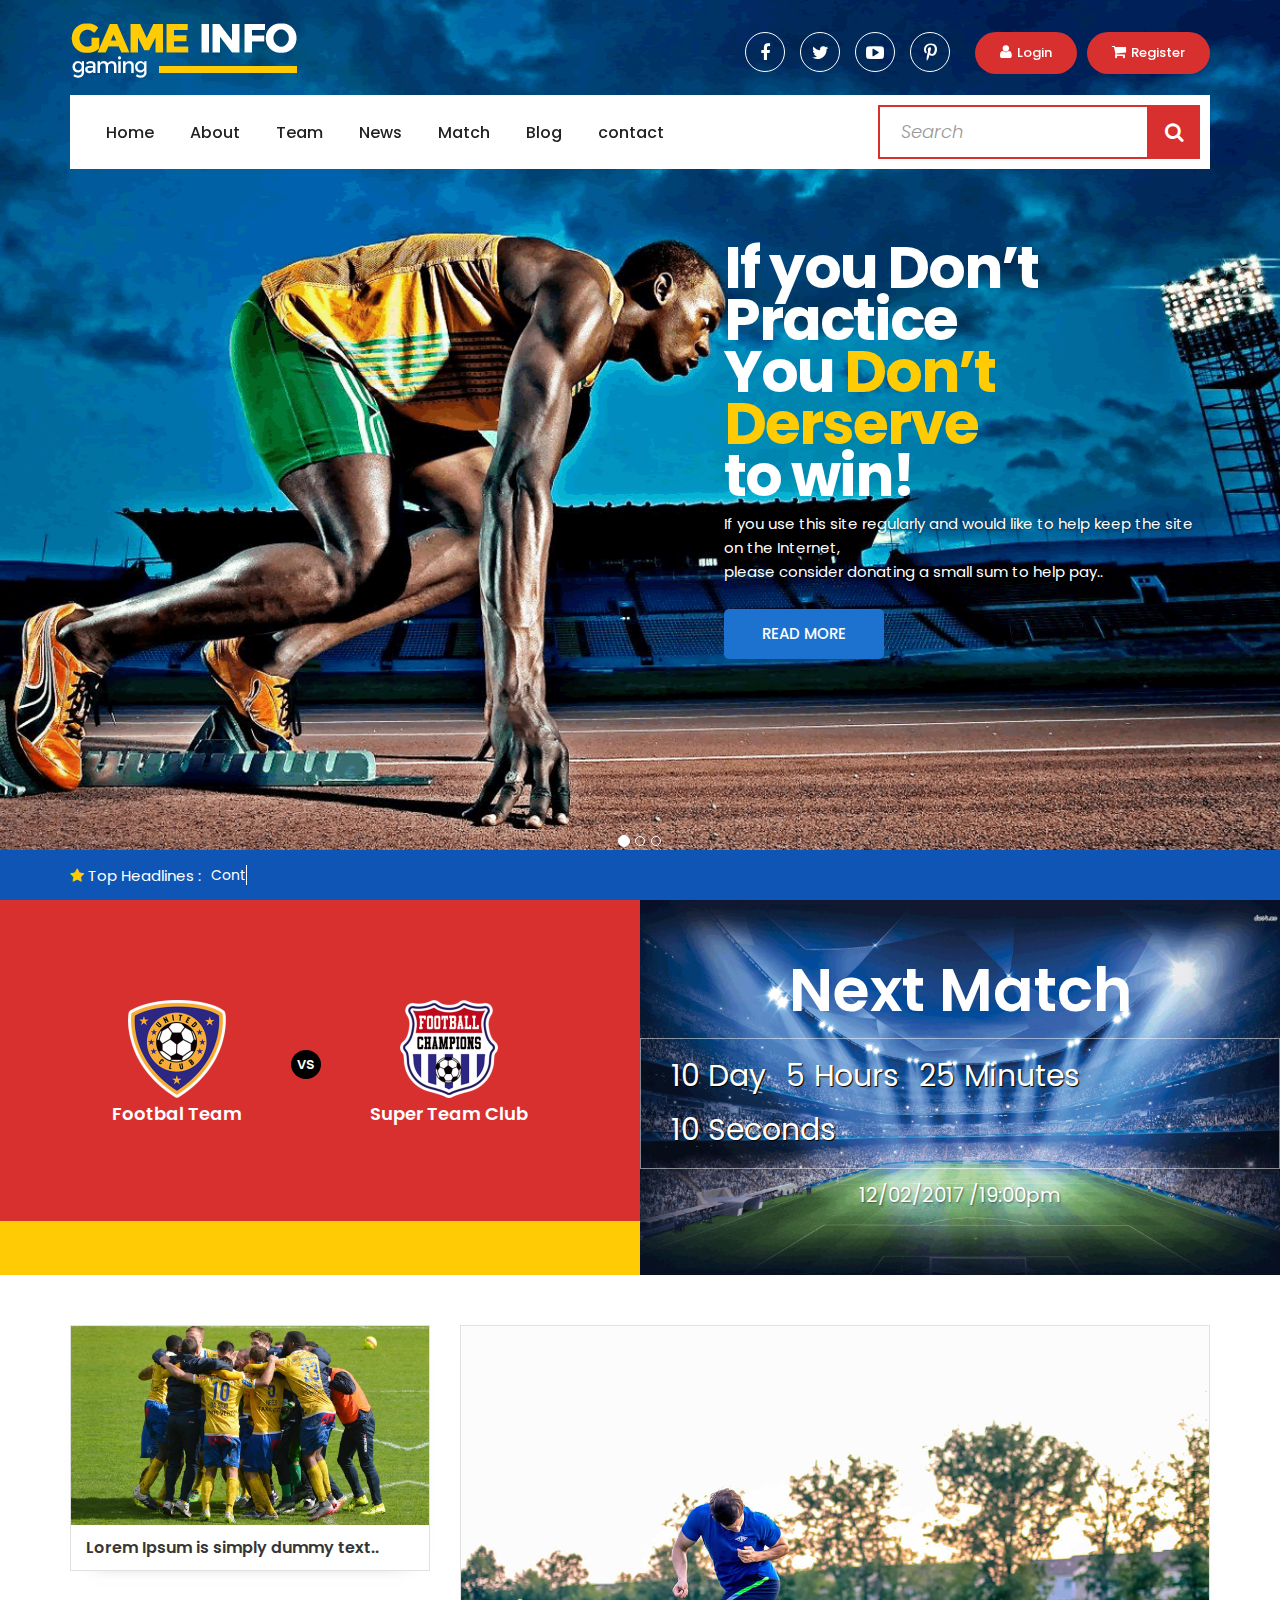
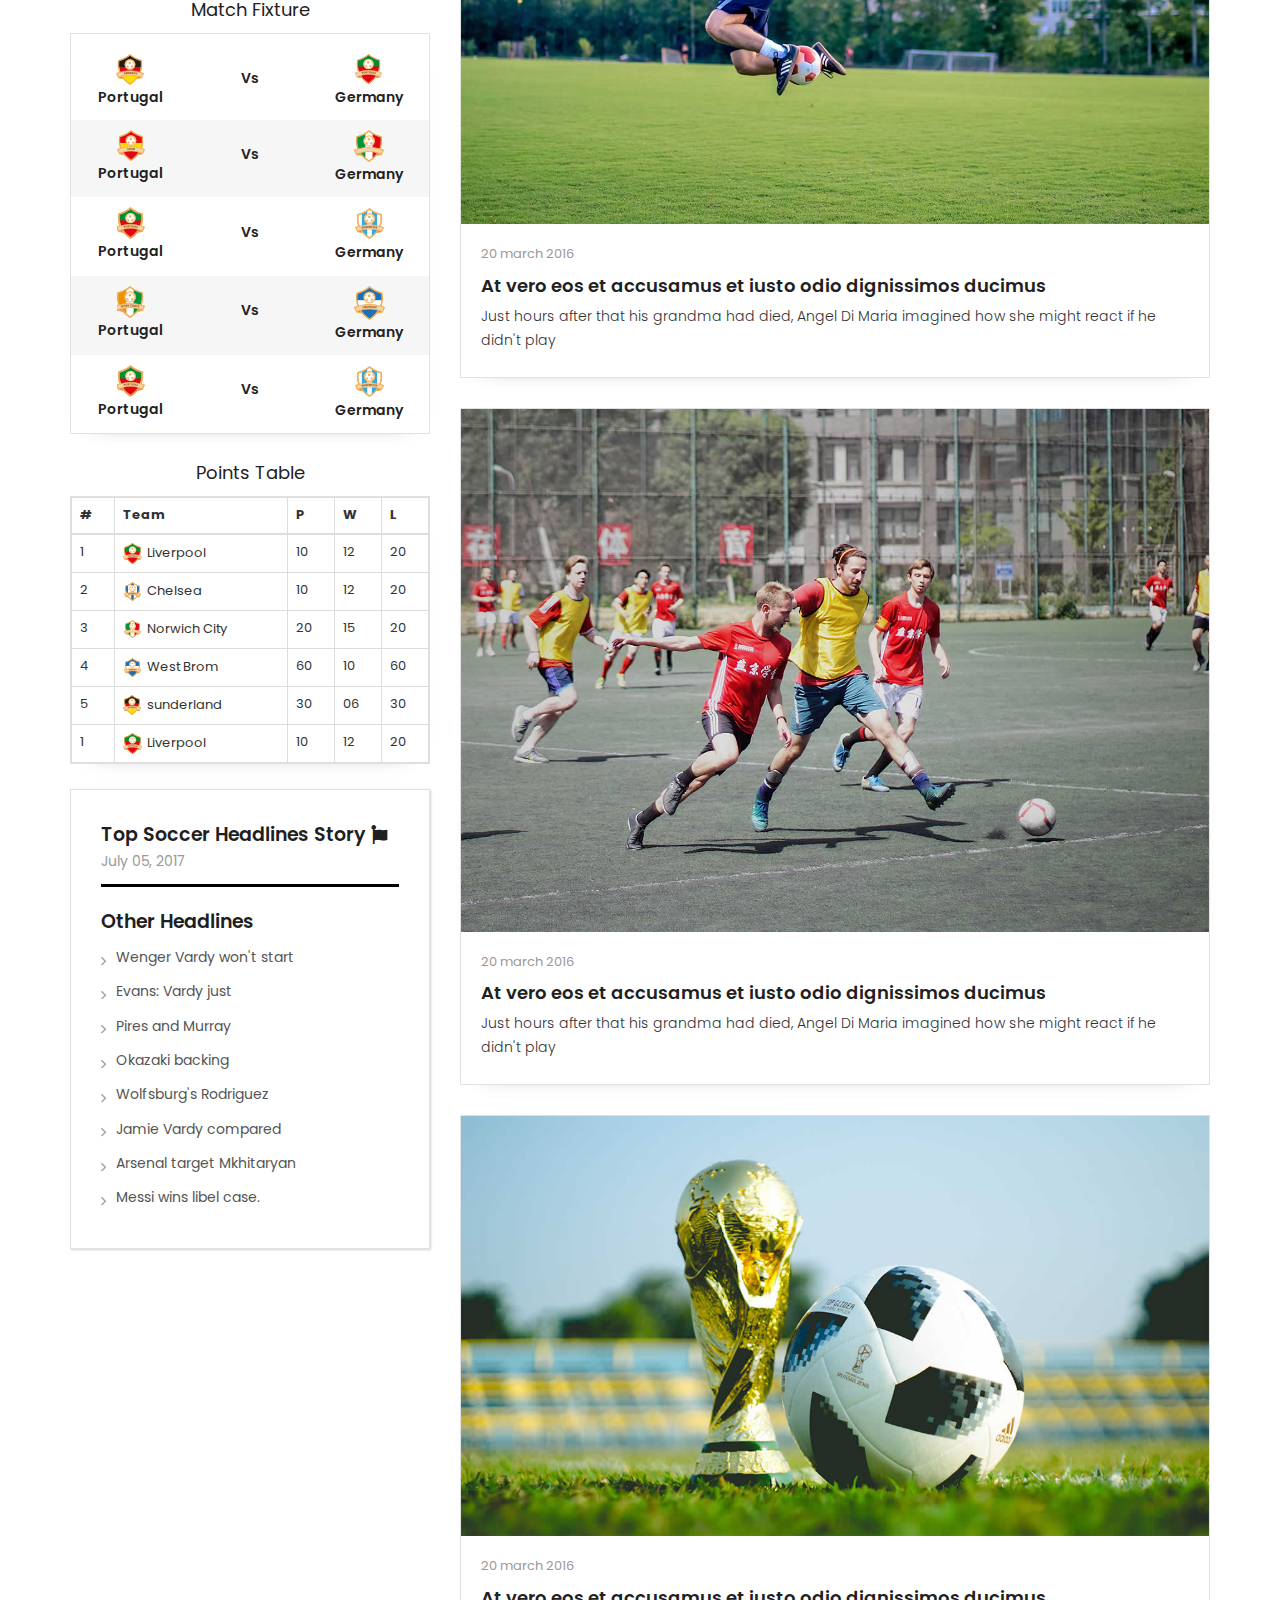
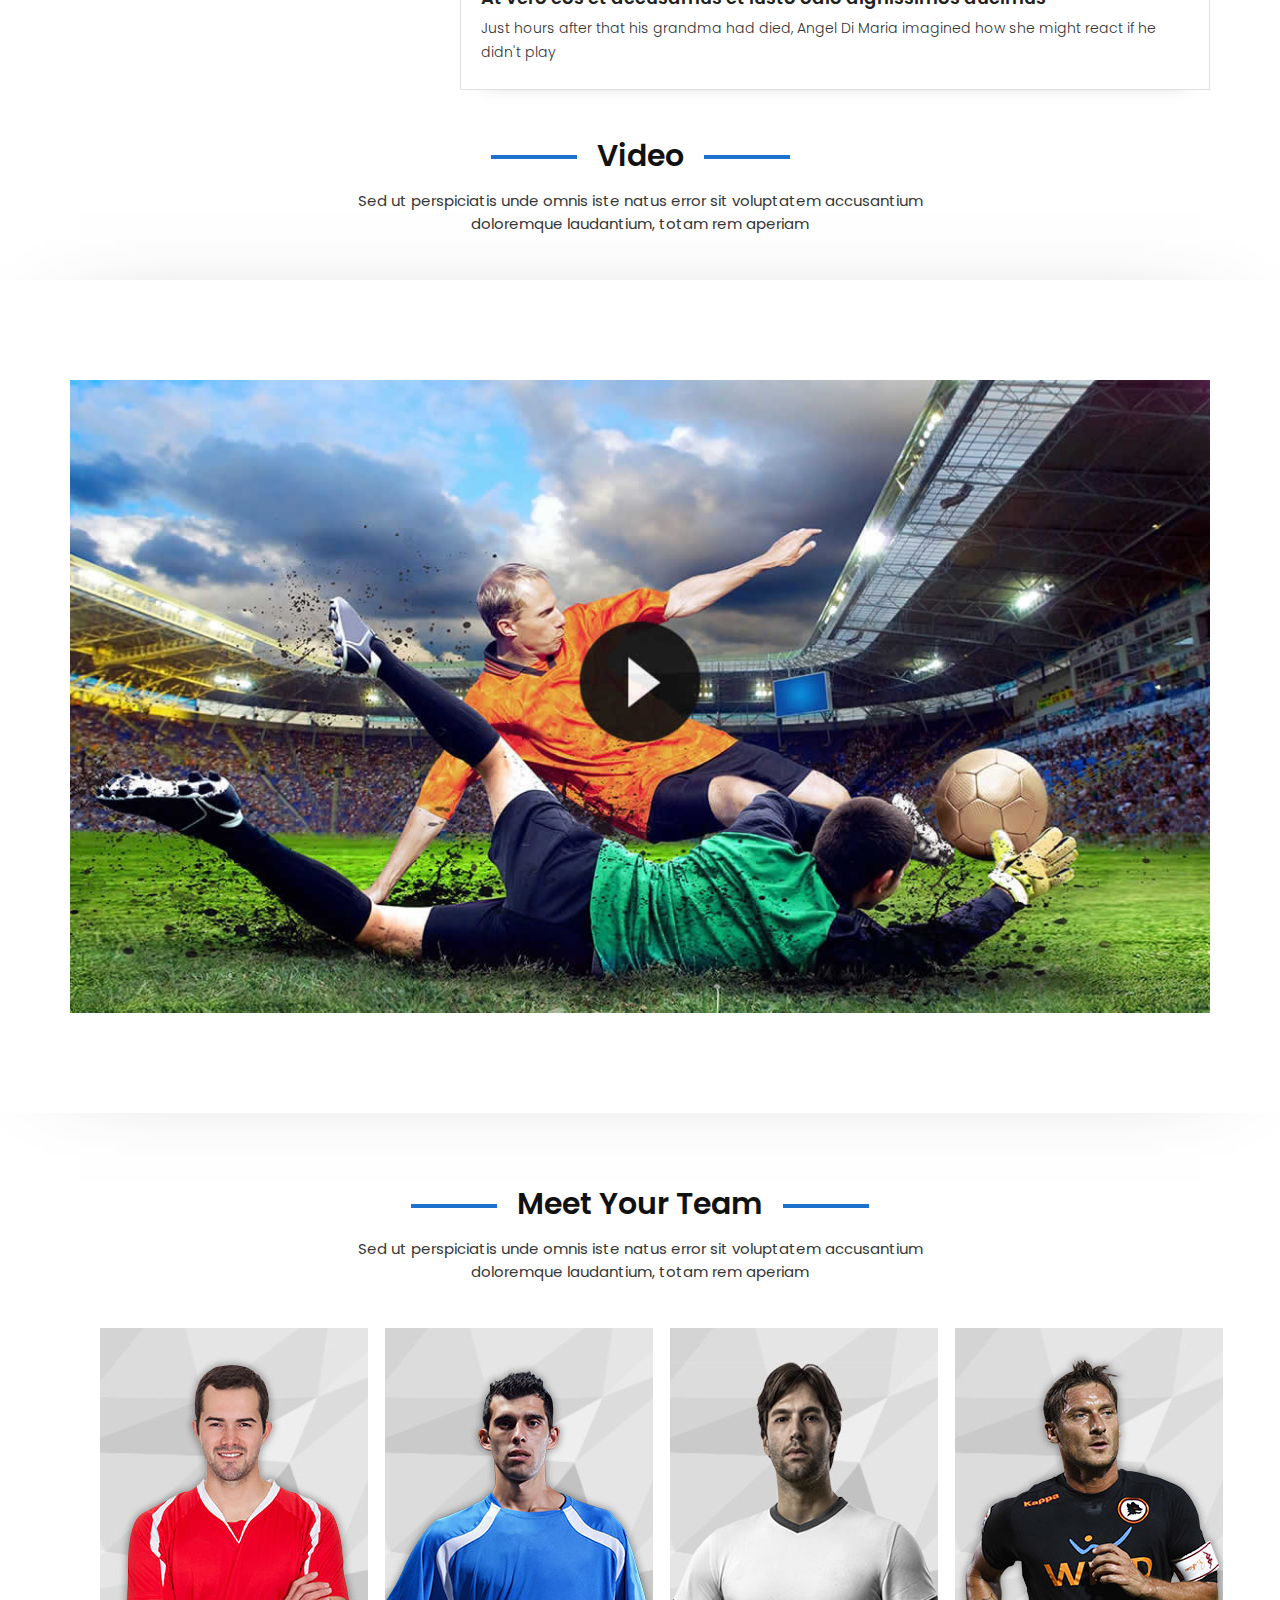
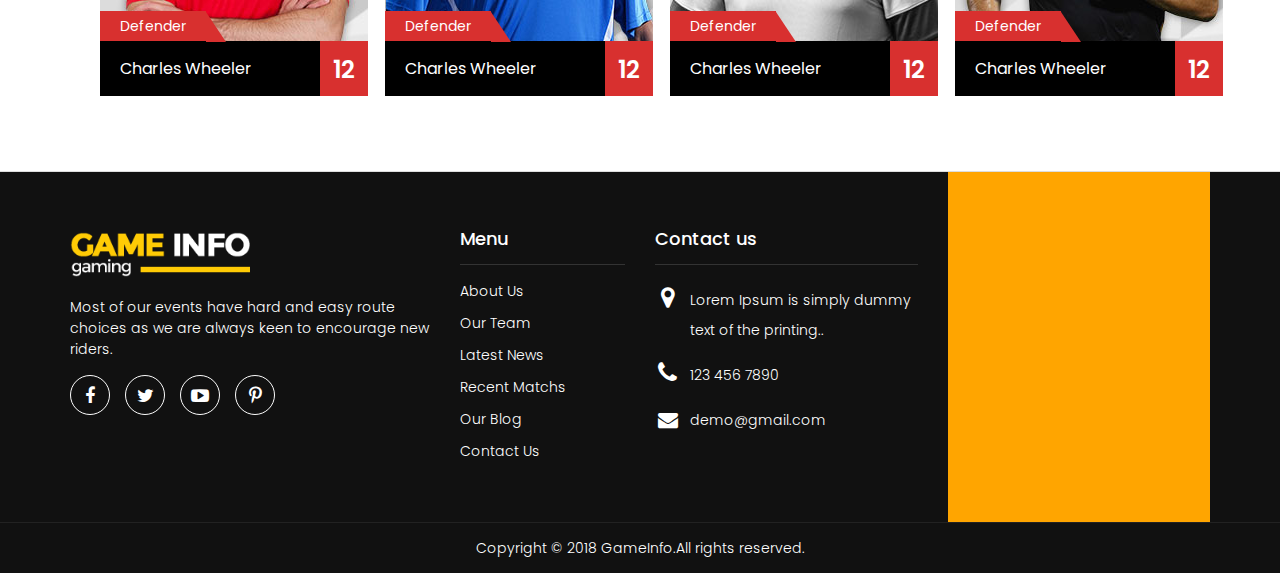
==== sports/index.html @ dafb0de1 "williamlopez87" ====
<!DOCTYPE html>
<html lang="en">
   <!-- Basic -->
   <meta charset="utf-8">
   <meta http-equiv="X-UA-Compatible" content="IE=edge">
   <!-- Mobile Metas -->
   <meta name="viewport" content="width=device-width, minimum-scale=1.0, maximum-scale=1.0, user-scalable=no">
   <!-- Site Metas -->
   <title>Game Info</title>
   <meta name="keywords" content="">
   <meta name="description" content="">
   <meta name="author" content="">
   <!-- Site Icons -->
   <link rel="shortcut icon" href="" type="image/x-icon" />
   <link rel="apple-touch-icon" href="">
   <!-- Bootstrap CSS -->
   <link rel="stylesheet" href="css/bootstrap.min.css">
   <!-- Site CSS -->
   <link rel="stylesheet" href="style.css">
   <!-- Colors CSS -->
   <link rel="stylesheet" href="css/colors.css">
   <!-- ALL VERSION CSS -->	
   <link rel="stylesheet" href="css/versions.css">
   <!-- Responsive CSS -->
   <link rel="stylesheet" href="css/responsive.css">
   <!-- Custom CSS -->
   <link rel="stylesheet" href="css/custom.css">
   <!-- font family -->
   <link href="https://fonts.googleapis.com/css?family=Poppins:100,100i,200,200i,300,300i,400,400i,500,500i,600,600i,700,700i,800,800i,900,900i" rel="stylesheet">
   <!-- end font family -->
   <link rel="stylesheet" href="css/3dslider.css" />
   <script src="http://code.jquery.com/jquery-1.11.1.min.js"></script>
   <link href="http://www.jqueryscript.net/css/jquerysctipttop.css" rel="stylesheet" type="text/css">
   <script src="js/3dslider.js"></script>
   </head>
   <body class="game_info" data-spy="scroll" data-target=".header">
      <!-- LOADER -->
      <div id="preloader">
         <img class="preloader" src="images/loading-img.gif" alt="">
      </div>
      <!-- END LOADER -->
      <section id="top">
         <header>
            <div class="container">
               <div class="header-top">
                  <div class="row">
                     <div class="col-md-6">
                        <div class="full">
                           <div class="logo">
                              <a href="index.html"><img src="images/logo.png" alt="#" /></a>
                           </div>
                        </div>
                     </div>
                     <div class="col-md-6">
                        <div class="right_top_section">
                           <!-- social icon -->
                           <ul class="social-icons pull-left">
                              <li><a class="facebook" href="#"><i class="fa fa-facebook"></i></a></li>
                              <li><a class="twitter" href="#"><i class="fa fa-twitter"></i></a></li>
                              <li><a class="youtube" href="#"><i class="fa fa-youtube-play"></i></a></li>
                              <li><a class="pinterest" href="#"><i class="fa fa-pinterest-p"></i></a></li>
                           </ul>
                           <!-- end social icon -->
                           <!-- button section -->
                           <ul class="login">
                              <li class="login-modal">
                                 <a href="#" class="login"><i class="fa fa-user"></i>Login</a>
                              </li>
                              <li>
                                 <div class="cart-option">
                                    <a href="#"><i class="fa fa-shopping-cart"></i>Register</a>
                                 </div>
                              </li>
                           </ul>
                           <!-- end button section -->
                        </div>
                     </div>
                  </div>
               </div>
               <div class="header-bottom">
                  <div class="row">
                     <div class="col-md-12">
                        <div class="full">
                           <div class="main-menu-section">
                              <div class="menu">
                                 <nav class="navbar navbar-inverse">
                                    <div class="navbar-header">
                                       <button class="navbar-toggle" type="button" data-toggle="collapse" data-target=".js-navbar-collapse">
                                       <span class="sr-only">Toggle navigation</span>
                                       <span class="icon-bar"></span>
                                       <span class="icon-bar"></span>
                                       <span class="icon-bar"></span>
                                       </button>
                                       <a class="navbar-brand" href="#">Menu</a>
                                    </div>
                                    <div class="collapse navbar-collapse js-navbar-collapse">
                                       <ul class="nav navbar-nav">
                                          <li class="active"><a href="index.html">Home</a></li>
                                          <li><a href="about.html">About</a></li>
                                          <li><a href="team.html">Team</a></li>
                                          <li><a href="news.html">News</a></li>
                                          <li class="dropdown mega-dropdown">
                                             <a href="match" class="dropdown-toggle" data-toggle="dropdown">Match<span class="caret"></span></a>				
                                             <ul class="dropdown-menu mega-dropdown-menu">
                                                <li class="col-sm-8">
                                                   <ul>
                                                      <li class="dropdown-header">Men Collection</li>
                                                      <div id="menCollection" class="carousel slide" data-ride="carousel">
                                                         <div class="carousel-inner">
                                                            <div class="item active">
                                                               <div class="banner-for-match"><a href="#"><img class="img-responsive" src="images/match-banner1.jpg" alt="#" /></a></div>
                                                            </div>
                                                            <!-- End Item -->
                                                            <div class="item">
                                                               <div class="banner-for-match"><a href="#"><img class="img-responsive" src="images/match-banner1.jpg" alt="#" /></a></div>
                                                            </div>
                                                            <!-- End Item -->
                                                            <div class="item">
                                                               <div class="banner-for-match"><a href="#"><img class="img-responsive" src="images/match-banner1.jpg" alt="#" /></a></div>
                                                            </div>
                                                            <!-- End Item -->                                
                                                         </div>
                                                         <!-- End Carousel Inner -->
                                                         <!-- Controls -->
                                                         <a class="left carousel-control" href="#menCollection" role="button" data-slide="prev">
                                                         <span class="glyphicon glyphicon-chevron-left" aria-hidden="true"></span>
                                                         <span class="sr-only">Previous</span>
                                                         </a>
                                                         <a class="right carousel-control" href="#menCollection" role="button" data-slide="next">
                                                         <span class="glyphicon glyphicon-chevron-right" aria-hidden="true"></span>
                                                         <span class="sr-only">Next</span>
                                                         </a>
                                                      </div>
                                                      <!-- /.carousel -->
                                                   </ul>
                                                </li>
                                                <li class="col-sm-4">
                                                   <ul class="menu-inner">
                                                      <li class="dropdown-header">Next Matchs</li>
                                                      <li><a href="#">Contrary vs classical</a></li>
                                                      <li><a href="#">Discovered vs undoubtable</a></li>
                                                      <li><a href="#">Contrary vs classical</a></li>
                                                      <li><a href="#">Discovered vs undoubtable</a></li>
                                                      <li><a href="#">Contrary vs classical</a></li>
                                                      <li><a href="#">Discovered vs undoubtable</a></li>
                                                      <li><a href="#">Contrary vs classical</a></li>
                                                      <li><a href="#">Discovered vs undoubtable</a></li>
                                                   </ul>
                                                </li>
                                             </ul>
                                          </li>
                                          <li><a href="blog.html">Blog</a></li>
                                          <li><a href="contact.html">contact</a></li>
                                       </ul>
                                    </div>
                                    <!-- /.nav-collapse -->
                                 </nav>
                                 <div class="search-bar">
                                    <div id="imaginary_container">
                                       <div class="input-group stylish-input-group">
                                          <input type="text" class="form-control"  placeholder="Search" >
                                          <span class="input-group-addon">
                                          <button type="submit"><i class="fa fa-search" aria-hidden="true"></i></button>  
                                          </span>
                                       </div>
                                    </div>
                                 </div>
                              </div>
                           </div>
                        </div>
                     </div>
                  </div>
               </div>
            </div>
         </header>
         <div class="full-slider">
            <div id="carousel-example-generic" class="carousel slide">
               <!-- Indicators -->
               <ol class="carousel-indicators">
                  <li data-target="#carousel-example-generic" data-slide-to="0" class="active"></li>
                  <li data-target="#carousel-example-generic" data-slide-to="1"></li>
                  <li data-target="#carousel-example-generic" data-slide-to="2"></li>
               </ol>
               <!-- Wrapper for slides -->
               <div class="carousel-inner" role="listbox">
                  <!-- First slide -->
                  <div class="item active deepskyblue" data-ride="carousel" data-interval="5000">
                     <div class="carousel-caption">
                        <div class="col-lg-7 col-md-7 col-sm-12 col-xs-12"></div>
                        <div class="col-lg-5 col-md-5 col-sm-12 col-xs-12">
                           <div class="slider-contant" data-animation="animated fadeInRight">
                              <h3>If you Don’t Practice<br>You <span class="color-yellow">Don’t Derserve</span><br>to win!</h3>
                              <p>If you use this site regularly and would like to help keep the site on the Internet,<br>
                                 please consider donating a small sum to help pay..
                              </p>
                              <button class="btn btn-primary btn-lg">Read More</button>
                           </div>
                        </div>
                     </div>
                  </div>
                  <!-- /.item -->
                  <!-- Second slide -->
                  <div class="item skyblue" data-ride="carousel" data-interval="5000">
                     <div class="carousel-caption">
                        <div class="col-lg-7 col-md-7 col-sm-12 col-xs-12"></div>
                        <div class="col-lg-5 col-md-5 col-sm-12 col-xs-12">
                           <div class="slider-contant" data-animation="animated fadeInRight">
                              <h3>If you Don’t Practice<br>You <span class="color-yellow">Don’t Derserve</span><br>to win!</h3>
                              <p>You can make a case for several potential winners of<br>the expanded European Championships.</p>
                              <button class="btn btn-primary btn-lg">Button</button>
                           </div>
                        </div>
                     </div>
                  </div>
                  <!-- /.item -->
                  <!-- Third slide -->
                  <div class="item darkerskyblue" data-ride="carousel" data-interval="5000">
                     <div class="carousel-caption">
                        <div class="col-lg-7 col-md-7 col-sm-12 col-xs-12"></div>
                        <div class="col-lg-5 col-md-5 col-sm-12 col-xs-12">
                           <div class="slider-contant" data-animation="animated fadeInRight">
                              <h3>If you Don’t Practice<br>You <span class="color-yellow">Don’t Derserve</span><br>to win!</h3>
                              <p>You can make a case for several potential winners of<br>the expanded European Championships.</p>
                              <button class="btn btn-primary btn-lg">Button</button>
                           </div>
                        </div>
                     </div>
                  </div>
                  <!-- /.item -->
               </div>
               <!-- /.carousel-inner -->
               <!-- Controls -->
               <a class="left carousel-control" href="#carousel-example-generic" role="button" data-slide="prev">
               <span class="glyphicon glyphicon-chevron-left" aria-hidden="true"></span>
               <span class="sr-only">Previous</span>
               </a>
               <a class="right carousel-control" href="#carousel-example-generic" role="button" data-slide="next">
               <span class="glyphicon glyphicon-chevron-right" aria-hidden="true"></span>
               <span class="sr-only">Next</span>
               </a>
            </div>
            <!-- /.carousel -->
            <div class="news">
               <div class="container">
                  <div class="heading-slider">
                     <p class="headline"><i class="fa fa-star" aria-hidden="true"></i> Top Headlines :</p>
                     <!--made by vipul mirajkar thevipulm.appspot.com-->
                     <h1>
                     <a href="" class="typewrite" data-period="2000" data-type='[ "Contrary to popular belief, Lorem Ipsum is not simply random text.", "Lorem Ipsum is simply dummy text of the printing and typesetting industry.", "It is a long established fact that a reader will be distracted by the readable content of a page when looking at its layout."]'>
                     <span class="wrap"></span>
                     </a>
                     </h1	   
                     <span class="wrap"></span>
                     </a>
                  </div>
               </div>
            </div>
         </div>
      </section>
      <div class="matchs-info">
         <div class="col-md-6 col-sm-6 col-xs-12">
            <div class="row">
               <div class="full">
                  <div class="matchs-vs">
                     <div class="vs-team">
                        <div class="team-btw-match">
                           <ul>
                              <li>
                                 <img src="images/img-03.png" alt="">
                                 <span>Footbal Team</span>
                              </li>
                              <li class="vs"><span>vs</span></li>
                              <li>
                                 <img src="images/img-04.png" alt="">
                                 <span>Super Team Club</span>
                              </li>
                           </ul>
                        </div>
                     </div>
                  </div>
               </div>
            </div>
         </div>
         <div class="col-md-6 col-sm-6 col-xs-12">
            <div class="row">
               <div class="full">
                  <div class="right-match-time">
                     <h2>Next Match</h2>
                     <ul id="countdown-1" class="countdown">
                        <li><span class="days">10 </span>Day </li>
                        <li><span class="hours">5 </span>Hours </li>
                        <li><span class="minutes">25 </span>Minutes </li>
                        <li><span class="seconds">10 </span>Seconds </li>
                     </ul>
                     <span>12/02/2017 /19:00pm</span>
                  </div>
               </div>
            </div>
         </div>
      </div>
      <section id="contant" class="contant">
         <div class="container">
            <div class="row">
               <div class="col-lg-4 col-sm-4 col-xs-12">
                  <aside id="sidebar" class="left-bar">
                     <div class="banner-sidebar">
                        <img class="img-responsive" src="images/img-05.jpg" alt="#" />
                        <h3>Lorem Ipsum is simply dummy text..</h3>
                     </div>
                  </aside>
                  <h4>Match Fixture</h4>
                  <aside id="sidebar" class="left-bar">
                     <div class="feature-matchs">
                        <div class="team-btw-match">
                           <ul>
                              <li>
                                 <img src="images/img-01_002.png" alt="">
                                 <span>Portugal</span>
                              </li>
                              <li class="vs"><span>vs</span></li>
                              <li>
                                 <img src="images/img-02.png" alt="">
                                 <span>Germany</span>
                              </li>
                           </ul>
                           <ul>
                              <li>
                                 <img src="images/img-03_002.png" alt="">
                                 <span>Portugal</span>
                              </li>
                              <li class="vs"><span>vs</span></li>
                              <li>
                                 <img src="images/img-04_003.png" alt="">
                                 <span>Germany</span>
                              </li>
                           </ul>
                           <ul>
                              <li>
                                 <img src="images/img-05_002.png" alt="">
                                 <span>Portugal</span>
                              </li>
                              <li class="vs"><span>vs</span></li>
                              <li>
                                 <img src="images/img-06.png" alt="">
                                 <span>Germany</span>
                              </li>
                           </ul>
                           <ul>
                              <li>
                                 <img src="images/img-07_002.png" alt="">
                                 <span>Portugal</span>
                              </li>
                              <li class="vs"><span>vs</span></li>
                              <li>
                                 <img src="images/img-08.png" alt="">
                                 <span>Germany</span>
                              </li>
                           </ul>
                           <ul>
                              <li>
                                 <img src="images/img-05_002.png" alt="">
                                 <span>Portugal</span>
                              </li>
                              <li class="vs"><span>vs</span></li>
                              <li>
                                 <img src="images/img-06.png" alt="">
                                 <span>Germany</span>
                              </li>
                           </ul>
                        </div>
                     </div>
                  </aside>
                  <h4>Points Table</h4>
                  <aside id="sidebar" class="left-bar">
                     <div class="feature-matchs">
                        <table class="table table-bordered table-hover">
                           <thead>
                              <tr>
                                 <th>#</th>
                                 <th>Team</th>
                                 <th>P</th>
                                 <th>W</th>
                                 <th>L</th>
                              </tr>
                           </thead>
                           <tbody>
                              <tr>
                                 <td>1</td>
                                 <td><img src="images/img-01_004.png" alt="">Liverpool</td>
                                 <td>10</td>
                                 <td>12</td>
                                 <td>20</td>
                              </tr>
                              <tr>
                                 <td>2</td>
                                 <td><img src="images/img-02_002.png" alt="">Chelsea</td>
                                 <td>10</td>
                                 <td>12</td>
                                 <td>20</td>
                              </tr>
                              <tr>
                                 <td>3</td>
                                 <td><img src="images/img-03_003.png" alt="">Norwich City</td>
                                 <td>20</td>
                                 <td>15</td>
                                 <td>20</td>
                              </tr>
                              <tr>
                                 <td>4</td>
                                 <td><img src="images/img-04_002.png" alt="">West Brom</td>
                                 <td>60</td>
                                 <td>10</td>
                                 <td>60</td>
                              </tr>
                              <tr>
                                 <td>5</td>
                                 <td><img src="images/img-05.png" alt="">sunderland</td>
                                 <td>30</td>
                                 <td>06</td>
                                 <td>30</td>
                              </tr>
                              <tr>
                                 <td>1</td>
                                 <td><img src="images/img-01_004.png" alt="">Liverpool</td>
                                 <td>10</td>
                                 <td>12</td>
                                 <td>20</td>
                              </tr>
                           </tbody>
                        </table>
                     </div>
                  </aside>
                  <div class="content-widget top-story" style="background: url(images/top-story-bg.jpg);">
                     <div class="top-stroy-header">
                        <h2>Top Soccer Headlines Story <a href="#" class="fa fa-fa fa-angle-right"></a></h2>
                        <span class="date">July 05, 2017</span>
                        <h2>Other Headlines</h2>
                     </div>
                     <ul class="other-stroies">
                        <li><a href="#">Wenger Vardy won't start</a></li>
                        <li><a href="#">Evans: Vardy just</a></li>
                        <li><a href="#">Pires and Murray </a></li>
                        <li><a href="#">Okazaki backing</a></li>
                        <li><a href="#">Wolfsburg's Rodriguez</a></li>
                        <li><a href="#">Jamie Vardy compared</a></li>
                        <li><a href="#">Arsenal target Mkhitaryan</a></li>
                        <li><a href="#">Messi wins libel case.</a></li>
                     </ul>
                  </div>
               </div>
               <div class="col-lg-8 col-sm-8 col-xs-12">
                  <div class="news-post-holder">
                     <div class="news-post-widget">
                        <img class="img-responsive" src="images/img-01_002.jpg" alt="">
                        <div class="news-post-detail">
                           <span class="date">20 march 2016</span>
                           <h2><a href="blog-detail.html">At vero eos et accusamus et iusto odio dignissimos ducimus</a></h2>
                           <p>Just hours after that his grandma had died, Angel Di Maria imagined how she might react if he didn't play</p>
                        </div>
                     </div>
                     <div class="news-post-widget">
                        <img class="img-responsive" src="images/img-02_003.jpg" alt="">
                        <div class="news-post-detail">
                           <span class="date">20 march 2016</span>
                           <h2><a href="blog-detail.html">At vero eos et accusamus et iusto odio dignissimos ducimus</a></h2>
                           <p>Just hours after that his grandma had died, Angel Di Maria imagined how she might react if he didn't play</p>
                        </div>
                     </div>
                  </div>
                  <div class="news-post-holder">
                     <div class="news-post-widget">
                        <img class="img-responsive" src="images/img-03_003.jpg" alt="">
                        <div class="news-post-detail">
                           <span class="date">20 march 2016</span>
                           <h2><a href="blog-detail.html">At vero eos et accusamus et iusto odio dignissimos ducimus</a></h2>
                           <p>Just hours after that his grandma had died, Angel Di Maria imagined how she might react if he didn't play</p>
                        </div>
                     </div>
                  </div>
               </div>
            </div>
         </div>
      </section>
      <section>
         <div class="container">
            <div class="row">
               <div class="col-md-12">
                  <div class="full">
                     <div class="main-heading sytle-2">
                        <h2>Video</h2>
                        <p>Sed ut perspiciatis unde omnis iste natus error sit voluptatem accusantium<br>doloremque laudantium, totam rem aperiam</p>
                     </div>
                  </div>
               </div>
            </div>
         </div>
      </section>
      <section class="video_section_main theme-padding middle-bg vedio">
         <div class="container">
            <div class="row">
               <div class="col-md-12">
                  <div class="full">
                     <div class="match_vedio">
                        <img class="img-responsive" src="images/img-07.jpg" alt="#" />
                     </div>
                  </div>
               </div>
            </div>
         </div>
      </section>
      <div class="team-holder theme-padding">
         <div class="container">
            <div class="main-heading-holder">
               <div class="main-heading sytle-2">
                  <h2>Meet Your Team</h2>
                  <p>Sed ut perspiciatis unde omnis iste natus error sit voluptatem accusantium<br>doloremque laudantium, totam rem aperiam</p>
               </div>
            </div>
            <div id="team-slider">
               <div class="container">
                  <div class="col-md-3">
                     <div class="team-column style-2">
                        <img src="images/img-1-1.jpg" alt="">
                        <div class="player-name">
                           <div class="desination-2">Defender</div>
                           <h5>Charles Wheeler</h5>
                           <span class="player-number">12</span>
                        </div>
                        <div class="overlay">
                           <div class="team-detail-hover position-center-x">
                              <p>Lacus vulputate torquent mollis venenatis quisque suspendisse fermentum primis,</p>
                              <ul class="social-icons style-4 style-5">
                                 <li><a class="facebook" href="#" tabindex="0"><i class="fa fa-facebook"></i></a></li>
                                 <li><a class="twitter" href="#" tabindex="0"><i class="fa fa-twitter"></i></a></li>
                                 <li><a class="youtube" href="#" tabindex="0"><i class="fa fa-youtube-play"></i></a></li>
                                 <li><a class="pinterest" href="#" tabindex="0"><i class="fa fa-pinterest-p"></i></a></li>
                              </ul>
                              <a class="btn blue-btn" href=" /soccer/team-detail.html" tabindex="0">View Detail</a>
                           </div>
                        </div>
                     </div>
                  </div>
                  <div class="col-md-3">
                     <div class="team-column style-2">
                        <img src="images/img-1-2.jpg" alt="">
                        <div class="player-name">
                           <div class="desination-2">Defender</div>
                           <h5>Charles Wheeler</h5>
                           <span class="player-number">12</span>
                        </div>
                     </div>
                  </div>
                  <div class="col-md-3">
                     <div class="team-column style-2">
                        <img src="images/img-1-3.jpg" alt="">
                        <div class="player-name">
                           <div class="desination-2">Defender</div>
                           <h5>Charles Wheeler</h5>
                           <span class="player-number">12</span>
                        </div>
                     </div>
                  </div>
                  <div class="col-md-3">
                     <div class="team-column style-2">
                        <img src="images/img-1-4.jpg" alt="">
                        <div class="player-name">
                           <div class="desination-2">Defender</div>
                           <h5>Charles Wheeler</h5>
                           <span class="player-number">12</span>
                        </div>
                     </div>
                  </div>
               </div>
            </div>
         </div>
      </div>
      <footer id="footer" class="footer">
         <div class="container">
            <div class="row">
               <div class="col-md-4">
                  <div class="full">
                     <div class="footer-widget">
                        <div class="footer-logo">
                           <a href="#"><img src="images/footer-logo.png" alt="#" /></a>
                        </div>
                        <p>Most of our events have hard and easy route choices as we are always keen to encourage new riders.</p>
                        <ul class="social-icons style-4 pull-left">
                           <li><a class="facebook" href="#"><i class="fa fa-facebook"></i></a></li>
                           <li><a class="twitter" href="#"><i class="fa fa-twitter"></i></a></li>
                           <li><a class="youtube" href="#"><i class="fa fa-youtube-play"></i></a></li>
                           <li><a class="pinterest" href="#"><i class="fa fa-pinterest-p"></i></a></li>
                        </ul>
                     </div>
                  </div>
               </div>
               <div class="col-md-2">
                  <div class="full">
                     <div class="footer-widget">
                        <h3>Menu</h3>
                        <ul class="footer-menu">
                           <li><a href="about.html">About Us</a></li>
                           <li><a href="team.html">Our Team</a></li>
                           <li><a href="news.html">Latest News</a></li>
                           <li><a href="matche.html">Recent Matchs</a></li>
                           <li><a href="blog.html">Our Blog</a></li>
                           <li><a href="contact.html">Contact Us</a></li>
                        </ul>
                     </div>
                  </div>
               </div>
               <div class="col-md-3">
                  <div class="full">
                     <div class="footer-widget">
                        <h3>Contact us</h3>
                        <ul class="address-list">
                           <li><i class="fa fa-map-marker"></i> Lorem Ipsum is simply dummy text of the printing..</li>
                           <li><i class="fa fa-phone"></i> 123 456 7890</li>
                           <li><i style="font-size:20px;top:5px;" class="fa fa-envelope"></i> demo@gmail.com</li>
                        </ul>
                     </div>
                  </div>
               </div>
               <div class="col-md-3">
                  <div class="full">
                     <div class="contact-footer">
                        <iframe src="https://www.google.com/maps/embed?pb=!1m14!1m12!1m3!1d120615.72236587871!2d73.07890527988283!3d19.140910987164396!2m3!1f0!2f0!3f0!3m2!1i1024!2i768!4f13.1!5e0!3m2!1sen!2sin!4v1527759905404" width="600" height="350" frameborder="0" style="border:0" allowfullscreen></iframe>
                     </div>
                  </div>
               </div>
            </div>
         </div>
         <div class="footer-bottom">
            <div class="container">
               <p>Copyright © 2018 GameInfo.All rights reserved.</p>
            </div>
         </div>
      </footer>
      <a href="#home" data-scroll class="dmtop global-radius"><i class="fa fa-angle-up"></i></a>
      <!-- ALL JS FILES -->
      <script src="js/all.js"></script>
      <!-- ALL PLUGINS -->
      <script src="js/custom.js"></script>
   </body>
</html>
---- sports/style.css ----
/*------------------------------------------------------------------
    File Name: style.css
-------------------------------------------------------------------*/

/*------------------------------------------------------------------
    [Table of contents]

    1. IMPORT FONTS
    2. IMPORT FILES
    3. SKELETON
    4. WP CORE
    5. HEADER
    6. SECTIONS
    7. SECTIONS
    8. PORTFOLIO
    9. TESTIMONIALS
    10. PRICING TABLES
    11. ICON BOXES
    12. MESSAGE BOXES
    13. FEATURES
    14. CONTACT
    15. FOOTER
    16. MISC
    17. BUTTONS
-------------------------------------------------------------------*/

/*------------------------------------------------------------------
    IMPORT FONTS
-------------------------------------------------------------------*/

@import url(https://fonts.googleapis.com/css?family=Source+Sans+Pro:300,400,400i,600,700,900);
@import url(https://fonts.googleapis.com/css?family=Raleway:300,300i,400,400i,500,500i,600,600i,700,700i);
@import url(https://fonts.googleapis.com/css?family=Roboto:300,400,400i,500,500i,700,700i);
@import url(https://fonts.googleapis.com/css?family=Arvo:400,400i,700,700i);
@import url('https://fonts.googleapis.com/css?family=Poppins');

/*------------------------------------------------------------------
    IMPORT FILES
-------------------------------------------------------------------*/

@import url(css/animate.css);
@import url(css/flaticon.css);
@import url(css/prettyPhoto.css);
@import url(css/owl.carousel.css);
@import url(css/font-awesome.min.css);

/*------------------------------------------------------------------
    SKELETON
-------------------------------------------------------------------*/

* {
	box-sizing: border-box;
	margin: 0;
	padding: 0;
}

body {
	color: #999;
	font-size: 15px;
	font-family: 'Poppins', sans-serif;
	line-height: 1.80857;
}

body.demos .section {
	background: url(images/bg.png) repeat top center #f2f3f5;
}

body.demos .section-title img {
	max-width: 280px;
	display: block;
	margin: 10px auto;
}

body.demos .service-widget h3 {
	border-bottom: 1px solid #ededed;
	font-size: 18px;
	padding: 20px 0;
	background-color: #ffffff;
}

body.demos .service-widget {
	margin: 0 0 30px;
	padding: 30px;
	background-color: #fff
}

body.demos .container-fluid {
	max-width: 1080px
}

a {
	color: #1f1f1f;
	text-decoration: none !important;
	outline: none !important;
	-webkit-transition: all .3s ease-in-out;
	-moz-transition: all .3s ease-in-out;
	-ms-transition: all .3s ease-in-out;
	-o-transition: all .3s ease-in-out;
	transition: all .3s ease-in-out;
}

h1,
h2,
h3,
h4,
h5,
h6 {
	letter-spacing: 0;
	font-weight: normal;
	position: relative;
	padding: 0 0 10px 0;
	font-weight: normal;
	line-height: normal;
	color: #1f1f1f;
	margin: 0
}

h1 {
	font-size: 24px
}

h2 {
	font-size: 22px
}

h3 {
	font-size: 18px
}

h4 {
	font-size: 16px
}

h5 {
	font-size: 14px
}

h6 {
	font-size: 13px
}

h1 a,
h2 a,
h3 a,
h4 a,
h5 a,
h6 a {
	color: #212121;
	text-decoration: none!important;
	opacity: 1
}

h1 a:hover,
h2 a:hover,
h3 a:hover,
h4 a:hover,
h5 a:hover,
h6 a:hover {
	opacity: .8
}

a {
	color: #1f1f1f;
	text-decoration: none;
	outline: none;
}

a,
.btn {
	text-decoration: none !important;
	outline: none !important;
	-webkit-transition: all .3s ease-in-out;
	-moz-transition: all .3s ease-in-out;
	-ms-transition: all .3s ease-in-out;
	-o-transition: all .3s ease-in-out;
	transition: all .3s ease-in-out;
}

.btn-custom {
	margin-top: 20px;
	background-color: transparent !important;
	border: 2px solid #ddd;
	padding: 12px 40px;
	font-size: 16px;
}

.lead {
	font-size: 18px;
	line-height: 30px;
	color: #767676;
	margin: 0;
	padding: 0;
}

blockquote {
	margin: 20px 0 20px;
	padding: 30px;
}


/*------------------------------------------------------------------
    WP CORE
-------------------------------------------------------------------*/

.first {
	clear: both
}

.last {
	margin-right: 0
}

.alignnone {
	margin: 5px 20px 20px 0;
}

.aligncenter,
div.aligncenter {
	display: block;
	margin: 5px auto 5px auto;
}

.alignright {
	float: right;
	margin: 10px 0 20px 20px;
}

.alignleft {
	float: left;
	margin: 10px 20px 20px 0;
}

a img.alignright {
	float: right;
	margin: 10px 0 20px 20px;
}

a img.alignnone {
	margin: 10px 20px 20px 0;
}

a img.alignleft {
	float: left;
	margin: 10px 20px 20px 0;
}

a img.aligncenter {
	display: block;
	margin-left: auto;
	margin-right: auto
}

.wp-caption {
	background: #fff;
	border: 1px solid #f0f0f0;
	max-width: 96%;
	/* Image does not overflow the content area */
	padding: 5px 3px 10px;
	text-align: center;
}

.wp-caption.alignnone {
	margin: 5px 20px 20px 0;
}

.wp-caption.alignleft {
	margin: 5px 20px 20px 0;
}

.wp-caption.alignright {
	margin: 5px 0 20px 20px;
}

.wp-caption img {
	border: 0 none;
	height: auto;
	margin: 0;
	max-width: 98.5%;
	padding: 0;
	width: auto;
}

.wp-caption p.wp-caption-text {
	font-size: 11px;
	line-height: 17px;
	margin: 0;
	padding: 0 4px 5px;
}


/* Text meant only for screen readers. */

.screen-reader-text {
	clip: rect(1px, 1px, 1px, 1px);
	position: absolute !important;
	height: 1px;
	width: 1px;
	overflow: hidden;
}

.screen-reader-text:focus {
	background-color: #f1f1f1;
	border-radius: 3px;
	box-shadow: 0 0 2px 2px rgba(0, 0, 0, 0.6);
	clip: auto !important;
	color: #21759b;
	display: block;
	font-size: 14px;
	font-size: 0.875rem;
	font-weight: bold;
	height: auto;
	left: 5px;
	line-height: normal;
	padding: 15px 23px 14px;
	text-decoration: none;
	top: 5px;
	width: auto;
	z-index: 100000;
	/* Above WP toolbar. */
}


/*------------------------------------------------------------------
    HEADER
-------------------------------------------------------------------*/

.megamenu .nav,
.megamenu .collapse,
.megamenu .dropup,
.megamenu .dropdown {
	position: static;
}

.megamenu .container-fluid {
	position: relative;
}

.megamenu .dropdown-menu {
	left: auto;
}

.megamenu .megamenu-content {
	padding: 20px 30px;
}

.megamenu .dropdown.megamenu-fw .dropdown-menu {
	left: 0;
	right: 0;
}

.megamenu .list-unstyled {
	min-width: 200px;
}

.header_style_01 {
	background-color: rgba(255, 255, 255, 0.1);
	display: block;
	left: 0;
	padding: 20px 40px !important;
	position: absolute;
	right: 0;
	top: 0;
	width: 100%;
	z-index: 111;
}

.header_style_01 .navbar-default {
	background-color: transparent;
	border: 0;
}

.header_style_01 .navbar,
.header_style_01 .navbar-nav,
.header_style_01 .navbar-default,
.header_style_01 .nav {
	margin-bottom: 0 !important;
}

.header_style_01 .navbar-brand {
	padding: 2px 15px 0 15px;
}

.header_style_01 .navbar-default .navbar-nav>li>a {
	border-radius: 0;
	color: #ffffff !important;
	font-size: 15px;
	font-style: normal;
	font-weight: 400;
	text-transform: capitalize;
	background-color: transparent;
}

.header_style_01 .navbar-default .navbar-nav>li a {
	background-color: transparent !important;
}

.header_style_01 .navbar-default .navbar-nav>li:hover a,
.header_style_01 .navbar-default .navbar-nav>li:focus a {
	opacity: 0.7;
	filter: alpha(opacity=70);
	/* For IE8 and earlier */
}

.header_style_01 .navbar-right>li {
	margin-top: 2px;
	-webkit-transition: all .3s ease-in-out;
	-moz-transition: all .3s ease-in-out;
	-ms-transition: all .3s ease-in-out;
	-o-transition: all .3s ease-in-out;
	transition: all .3s ease-in-out;
}

.header_style_01 .navbar-right>li>a {
	padding-bottom: 10px;
	padding-top: 10px;
}

li.social-links {
	margin: 0 8px;
}

li.social-links a {
	padding: 13px 0 !important;
}

.affix-top {
	overflow: hidden;
	visibility: visible;
	opacity: 1;
	top: -100%;
}

.affix {
	top: 0;
	left: 0;
	right: 0;
	width: 100%;
	padding: 20px 40px;
	background-color: #1f1f1f !important;
	-webkit-transition: visibility 0.95s ease-in-out, opacity 0.95s ease-in-out, bottom 0.95s ease-in-out, top 0.95s ease-in-out, left 0.95s ease-in-out, right 0.95s ease-in-out;
	-moz-transition: visibility 0.95s ease-in-out, opacity 0.95s ease-in-out, bottom 0.95s ease-in-out, top 0.95s ease-in-out, left 0.95s ease-in-out, right 0.95s ease-in-out;
	-o-transition: visibility 0.95s ease-in-out, opacity 0.95s ease-in-out, bottom 0.95s ease-in-out, top 0.95s ease-in-out, left 0.95s ease-in-out, right 0.95s ease-in-out;
	transition: visibility 0.95s ease-in-out, opacity 0.95s ease-in-out, top 0.95s ease-in-out, bottom 0.95s ease-in-out, left 0.95s ease-in-out, right 0.95s ease-in-out;
}

.navbar-nav li {
	position: relative;
}

.navbar-nav span {
	font-size: 24px;
	position: absolute;
	right: 2px;
	top: 13px;
}


/*------------------------------------------------------------------
    SECTIONS
-------------------------------------------------------------------*/

.parallax {
	background-attachment: fixed;
	background-size: cover;
	height: 100%;
	padding: 120px 0;
	position: relative;
	width: 100%;
}

.parallax.parallax-off {
	background-attachment: scroll !important;
	display: block;
	height: 100%;
	min-height: 100%;
	overflow: hidden;
	position: relative;
	background-position: center center;
	vertical-align: sub;
	width: 100%;
	z-index: 2;
}

.no-scroll-xy {
	overflow: hidden !important;
	-webkit-transition: all .4s ease-in-out;
	-moz-transition: all .4s ease-in-out;
	-ms-transition: all .4s ease-in-out;
	-o-transition: all .4s ease-in-out;
	transition: all .4s ease-in-out;
}

.section {
	display: block;
	position: relative;
	overflow: hidden;
	padding: 120px 0;
}

.noover {
	overflow: visible;
}

.noover .btn-dark {
	border: 0 !important;
}

.nopad {
	padding: 0;
}

.nopadtop {
	padding-top: 0;
}

.section.wb {
	background-color: #ffffff;
}

.section.lb {
	background-color: #f2f3f5;
}

.section.db {
	background-color: #1f1f1f;
}

.section.color1 {
	background-color: #448AFF;
}

.first-section {
	display: block;
	position: relative;
	overflow: hidden;
	padding: 16em 0 13em;
}

.first-section h2 {
	color: #ffffff;
	font-size: 68px;
	font-weight: 300;
	text-transform: capitalize;
	display: block;
	margin: 0;
	padding: 0 0 30px;
	position: relative;
}

.first-section .lead {
	font-size: 21px;
	font-weight: 300;
	padding: 0 0 40px;
	margin: 0;
	line-height: inherit;
	color: #ffffff;
}

.macbookright {
	width: 980px;
	position: absolute;
	right: -15%;
	bottom: -6%;
}

.section-title {
	display: block;
	position: relative;
	margin-bottom: 60px;
}

.section-title p {
	color: #999;
	font-weight: 400;
	font-size: 18px;
	line-height: 33px;
	margin: 0;
}

.section-title h3 {
	font-size: 42px;
	font-weight: 300;
	line-height: 62px;
	margin: 0 0 25px;
	padding: 0;
	text-transform: none;
}

.section.colorsection p,
.section.colorsection h3,
.section.db h3 {
	color: #ffffff;
}


/*------------------------------------------------------------------
    PORTFOLIO
-------------------------------------------------------------------*/

.item-h2,
.item-h1 {
	height: 100% !important;
	height: auto !important;
}

.isotope-item {
	z-index: 2;
	padding: 0;
}

.isotope-hidden.isotope-item {
	pointer-events: none;
	z-index: 1;
}

.isotope,
.isotope .isotope-item {
	/* change duration value to whatever you like */
	-webkit-transition-duration: 0.8s;
	-moz-transition-duration: 0.8s;
	transition-duration: 0.8s;
}

.isotope {
	-webkit-transition-property: height, width;
	-moz-transition-property: height, width;
	transition-property: height, width;
}

.isotope .isotope-item {
	-webkit-transition-property: -webkit-transform, opacity;
	-moz-transition-property: -moz-transform, opacity;
	transition-property: transform, opacity;
}

.portfolio-filter ul {
	padding: 0;
	z-index: 2;
	display: block;
	position: relative;
	margin: 0;
}

.portfolio-filter ul li {
	border-radius: 0;
	display: inline-block;
	margin: 0 5px 0 0;
	text-decoration: none;
	text-transform: uppercase;
	vertical-align: middle;
}

.portfolio-filter ul li:last-child:after {
	content: "";
}

.portfolio-filter ul li .btn-dark {
	box-shadow: none;
	background-color: transparent;
	border: 1px solid #e6e7e6 !important;
	color: #1f1f1f;
	font-weight: 400;
	font-size: 13px;
	padding: 10px 30px;
}

.da-thumbs {
	list-style: none;
	position: relative;
	padding: 0;
}

.da-thumbs .pitem {
	margin: 0;
	padding: 15px;
	position: relative;
}

.da-thumbs .pitem a,
.da-thumbs .pitem a img {
	display: block;
	position: relative;
}

.da-thumbs .pitem a {
	overflow: hidden;
}

.da-thumbs .pitem a div {
	position: absolute;
	background-color: rgba(0, 0, 0, 0.8);
	width: 100%;
	height: 100%;
}

.da-thumbs .pitem a div h3 {
	display: block;
	color: #ffffff;
	font-size: 20px;
	padding: 30px 15px;
	text-transform: capitalize;
	font-weight: normal;
}

.da-thumbs .pitem a div h3 small {
	display: block;
	color: #ffffff;
	margin-top: 5px;
	font-size: 13px;
	font-weight: 300;
}

.da-thumbs .pitem a div i {
	background-color: #1f1f1f;
	position: absolute;
	color: #ffffff !important;
	bottom: 0;
	font-size: 15px;
	z-index: 12;
	right: 0;
	width: 40px;
	height: 40px;
	line-height: 40px;
	text-align: center;
}


/*------------------------------------------------------------------
    TESTIMONIALS
-------------------------------------------------------------------*/

.logos img {
	margin: auto;
	display: block;
	text-align: center;
	width: 100%;
	opacity: 0.3;
}

.logos img:hover {
	opacity: 0.5;
}

.desc h3 i {
	color: #2f2f2f;
	font-size: 37px;
	vertical-align: middle;
	margin-right: 12px;
}

.desc {
	padding: 30px;
	position: relative;
	background: #000;
	border: 1px solid #111111;
}

.testi-meta {
	display: block;
	margin-top: 20px;
}

.testimonial h4 {
	font-size: 18px;
	color: #ffffff;
	padding: 13px 0 0;
}

.testimonial img {
	max-width: 55px;
}

.testimonial small {
	margin-top: 7px;
	font-size: 16px;
	display: block;
}

.testimonial {
	background-color: transparent;
}

.testimonial h3 {
	padding: 0 0 10px;
	font-size: 20px;
	font-weight: 300;
}

.testimonial small,
.testimonial .lead {
	background-color: transparent;
	color: #aaa;
	display: block;
	font-size: 16px;
	font-style: italic;
	line-height: 30px;
	margin: 0;
	padding: 0;
	position: relative;
}

.testimonial p:after {
	display: none;
}


/*------------------------------------------------------------------
    PRICING TABLES
-------------------------------------------------------------------*/

.pricing-table {
	margin: 50px 0 0 0;
	background: #fff;
	box-shadow: 0 5px 14px rgba(0, 0, 0, 0.1);
}

.pricing-table i {
	width: 30px;
	color: #c2c2c2;
	display: inline-block;
	margin-right: 10px;
	padding-right: 5px;
	border-right: 1px solid #ececec;
}

.pricing-table .btn-dark {
	padding: 10px 24px;
	font-size: 15px;
}

.pricing-table strong {
	font-weight: 600;
	margin-right: 6px;
	color: #1f1f1f;
}

.pricing-table-header {
	padding: 30px 0 25px 0;
	background: #ffffff;
}

.pricing-table-header h2 {
	font-size: 31px;
	margin: 0;
	padding: 0;
	font-weight: 300;
}

.pricing-table-header h3 {
	font-size: 15px;
	font-weight: 600;
	color: #aaaaaa;
	margin-top: 10px;
	text-transform: uppercase;
}

.pricing-table-space {
	height: 10px;
}

.pricing-table-text {
	margin: 15px 30px 0 30px;
	padding: 0 10px 15px 10px;
	border-bottom: 1px solid #ececec;
	font-weight: 300;
	line-height: 30px;
	color: #c2c2c2;
	font-size: 16px;
}

.pricing-table-text p {
	font-weight: 400;
}

.pricing-table-features {
	margin: 15px 30px 0 30px;
	padding: 0 10px 15px 30px;
	border-bottom: 1px solid #ececec;
	text-align: left;
	line-height: 30px;
	font-size: 16px;
	color: #c2c2c2;
}

.pricing-table-highlighted h3,
.pricing-table-highlighted h2 {
	color: #ffffff !important;
}

.pricing-table-sign-up {
	margin-top: 25px;
	padding-bottom: 30px;
}


/* Highlighted table */

.pricing-table-highlighted {
	margin-top: 0;
}

.m130 {
	margin-top: 130px;
}

.nav-pills {
	border: 1px solid #e1e1e1;
}

.nav-pills>li {
	width: 50%;
	padding: 10px;
	float: left;
	margin: 0 !important;
}

.nav-pills>li>a {
	margin: 0!important;
	text-align: center;
	background-color: #f4f4f4;
}


/*------------------------------------------------------------------
    ICON BOXES
-------------------------------------------------------------------*/

.icon-wrapper {
	position: relative;
	cursor: pointer;
	display: block;
	z-index: 1;
}

.icon-wrapper i {
	width: 75px;
	height: 75px;
	text-align: center;
	line-height: 75px;
	font-size: 28px;
	background-color: #f2f3f5;
	color: #1f1f1f;
	margin-top: 0;
}

.small-icons.icon-wrapper:hover i,
.small-icons.icon-wrapper:hover i:hover,
.small-icons.icon-wrapper i {
	width: auto !important;
	height: auto !important;
	line-height: 1 !important;
	padding: 0 !important;
	color: #e3e3e3 !important;
	background-color: transparent !important;
	background: none !important;
	margin-right: 10px !important;
	vertical-align: middle;
	font-size: 24px !important;
}

.small-icons.icon-wrapper h3 {
	font-size: 18px;
	padding-bottom: 5px;
}

.small-icons.icon-wrapper p {
	padding: 0;
	margin: 0;
}

.icon-wrapper h3 {
	font-size: 21px;
	padding: 0 0 15px;
	margin: 0;
}

.icon-wrapper p {
	margin-bottom: 0;
	padding-left: 95px;
}

.icon-wrapper p small {
	display: block;
	color: #999;
	margin-top: 10px;
	text-transform: none;
	font-weight: 600;
	font-size: 16px;
}

.icon-wrapper p small:after {
	content: "\f105";
	font-family: FontAwesome;
	margin-left: 5px;
	font-size: 11px;
}

.effect-1 {
	display: inline-block;
	cursor: pointer;
	text-align: center;
	position: relative;
	text-decoration: none;
	z-index: 1;
}

.effect-1:after {
	pointer-events: none;
	position: absolute;
	width: 100%;
	height: 100%;
	border-radius: 50%;
	content: '';
	-webkit-box-sizing: content-box;
	-moz-box-sizing: content-box;
	box-sizing: content-box;
}

.effect-1 {
	-webkit-transition: background 0.2s, color 0.2s;
	-moz-transition: background 0.2s, color 0.2s;
	transition: background 0.2s, color 0.2s;
}

.effect-1:after {
	top: -7px;
	left: -7px;
	padding: 7px;
	box-shadow: 0 0 0 2px #2750ff;
	-webkit-transition: -webkit-transform 0.2s, opacity 0.2s;
	-webkit-transform: scale(.8);
	-moz-transition: -moz-transform 0.2s, opacity 0.2s;
	-moz-transform: scale(.8);
	-ms-transform: scale(.8);
	transition: transform 0.2s, opacity 0.2s;
	transform: scale(.8);
	opacity: 0;
}

.effect-1:hover:after {
	-webkit-transform: scale(1);
	-moz-transform: scale(1);
	-ms-transform: scale(1);
	transform: scale(1);
	opacity: 1;
}

.effect-1:after {
	-webkit-transform: scale(1.2);
	-moz-transform: scale(1.2);
	-ms-transform: scale(1.2);
	transform: scale(1.2);
}

.effect-1:hover:after {
	-webkit-transform: scale(1);
	-moz-transform: scale(1);
	-ms-transform: scale(1);
	transform: scale(1);
	opacity: 1;
}


/*------------------------------------------------------------------
    MESSAGE BOXES
-------------------------------------------------------------------*/

.service-widget h3 {
	font-size: 21px;
	color: #ffffff;
	padding: 20px 0 12px;
	margin: 0;
}

.service-widget h3 a,
.section.wb .service-widget h3,
.section.lb .service-widget h3 {
	color: #1f1f1f;
}

.service-widget p {
	margin-bottom: 0;
	padding-bottom: 0;
}

.message-box h4 {
	text-transform: uppercase;
	padding: 0;
	margin: 0 0 5px;
	font-weight: 600;
	letter-spacing: 0.5px;
	font-size: 15px;
	color: #999;
}

.message-box h2 {
	font-size: 38px;
	font-weight: 300;
	padding: 0 0 10px;
	margin: 0;
	line-height: 62px;
	margin-top: 0;
	text-transform: none;
}

.message-box p {
	margin-bottom: 20px;
}

.message-box .lead {
	padding-top: 10px;
	font-size: 19px;
	font-style: italic;
	color: #999;
	padding-bottom: 0;
}

.post-media {
	position: relative;
}

.post-media img {
	width: 100%;
}

.playbutton {
	position: absolute;
	color: #ffffff !important;
	top: 40%;
	font-size: 60px;
	z-index: 12;
	left: 0;
	right: 0;
	text-align: center;
	margin: -20px auto;
}

.hoverbutton {
	background-color: rgba(255, 255, 255, 0.8);
	position: absolute;
	color: #1f1f1f !important;
	top: 48%;
	font-size: 21px;
	z-index: 12;
	left: 0;
	opacity: 0;
	right: 0;
	width: 50px;
	height: 50px;
	line-height: 50px;
	text-align: center;
	margin: -20px auto;
}

.service-widget:hover .hoverbutton {
	opacity: 1;
}

hr.hr1 {
	position: relative;
	margin: 60px 0;
	border: 1px dashed #f2f3f5;
}

hr.hr2 {
	position: relative;
	margin: 17px 0;
	border: 1px dashed #f2f3f5;
}

hr.hr3 {
	position: relative;
	margin: 25px 0 30px 0;
	border: 1px dashed #f2f3f5;
}

hr.invis {
	border-color: transparent;
}

hr.invis1 {
	margin: 10px 0;
	border-color: transparent;
}

.section.parallax hr.hr1 {
	border-color: rgba(255, 255, 255, 0.1);
}

.sep1 {
	display: block;
	position: absolute;
	content: '';
	width: 40px;
	height: 40px;
	bottom: -20px;
	left: 50%;
	margin-left: -14px;
	background-color: #1f1f1f;
	-ms-transform: rotate(45deg);
	-webkit-transform: rotate(45deg);
	transform: rotate(45deg);
	z-index: 1;
}

.sep2 {
	display: block;
	position: absolute;
	content: '';
	width: 40px;
	height: 40px;
	top: -20px;
	left: 50%;
	margin-left: -14px;
	background-color: #1f1f1f;
	-ms-transform: rotate(45deg);
	-webkit-transform: rotate(45deg);
	transform: rotate(45deg);
	z-index: 1;
}


/* Divider Styles */

.divider-wrapper {
	width: 100%;
	box-shadow: 0 5px 14px rgba(0, 0, 0, 0.1);
	height: 540px;
	margin: 0 auto;
	position: relative;
}

.divider-wrapper:hover {
	cursor: none;
}

.divider-bar {
	position: absolute;
	width: 10px;
	left: 50%;
	top: -10px;
	bottom: -15px;
}

.code-wrapper {
	border: 1px solid #ffffff;
	display: block;
	overflow: hidden;
	width: 100%;
	height: 100%;
	position: relative;
	background: url("uploads/code.jpg") no-repeat;
}

.design-wrapper {
	overflow: hidden;
	position: absolute;
	top: 0;
	left: 0;
	right: 0;
	bottom: 0;
	-webkit-transform: translateX(50%);
	transform: translateX(50%);
}

.design-image {
	display: block;
	width: 100%;
	height: 100%;
	position: relative;
	-webkit-transform: translateX(-50%);
	transform: translateX(-50%);
	background: url("uploads/design.jpg") no-repeat;
}


/*------------------------------------------------------------------
    FEATURES
-------------------------------------------------------------------*/

.customwidget h1 {
	font-size: 44px;
	color: #ffffff;
	padding: 15px 0 25px;
	margin: 0;
	line-height: 1 !important;
	font-weight: 300;
}

.customwidget ul {
	padding: 0;
	display: block;
	margin-bottom: 30px;
}

.customwidget li i {
	margin-right: 5px;
}

.customwidget li {
	color: #ffffff;
	margin-right: 10px;
}

.image-center img {
	position: relative;
	margin: 0 0 -208px;
	z-index: 10;
	padding-right: 30px;
	text-align: center;
}

.customwidget p {
	font-style: italic;
	font-size: 18px;
	padding: 0 0 10px;
}

.img-center img {
	width: 100%;
	box-shadow: 0 5px 14px rgba(0, 0, 0, 0.1);
}

.img-center {
	margin: auto;
}

#features li p {
	margin-bottom: 0;
	padding-bottom: 0;
}

#features li {
	display: table;
	width: 100%;
	margin: 35px 0;
	cursor: pointer;
}

.features-left,
.features-right {
	padding: 0 10px;
}

.features-right li:last-child,
.features-left li:last-child {
	margin-bottom: 0px;
	padding-bottom: 0 !important;
}

.features-right li i,
.features-left li i {
	width: 68px;
	height: 68px;
	line-height: 68px;
	display: table;
	border-radius: 50%;
	font-size: 26px;
	background-color: #f2f3f5;
	margin: 0 auto 22px;
	position: relative;
	text-align: center;
	z-index: 55;
	transition: .4s;
	padding: 0;
}

#features i img {
	display: table;
	margin: 0 auto;
}

.features-left li i:before,
.features-right li i:before {
	text-align: center;
}

.features-right li i .ico-current,
.features-left li i .ico-current {
	opacity: 1;
	transition: .4s;
	visibility: visible;
}

.features-right li i .ico-hover,
.features-left li i .ico-hover {
	opacity: 0;
	transition: .4s;
	visibility: hidden;
	top: 19px;
}

.features-right li:hover .ico-current,
.features-left li:hover .ico-current {
	opacity: 0;
	transition: .4s;
	visibility: hidden;
}

.features-right li:hover .ico-hover,
.features-left li:hover .ico-hover {
	opacity: 1;
	transition: .4s;
	visibility: visible;
}

.features-right i {
	float: left;
}

.fr-inner {
	margin-left: 90px;
}

.features-left i {
	float: right;
}

.fl-inner {
	text-align: right;
	margin-right: 90px;
}

#features h4 {
	text-transform: capitalize;
	margin: 0;
	font-size: 19px;
}


/*------------------------------------------------------------------
    CONTACT
-------------------------------------------------------------------*/

.bootstrap-select {
	width: 100% \0;
	/*IE9 and below*/
}

.bootstrap-select>.dropdown-toggle {
	width: 100%;
	padding-right: 25px;
}

.has-error .bootstrap-select .dropdown-toggle,
.error .bootstrap-select .dropdown-toggle {
	border-color: #b94a48;
}

.bootstrap-select.fit-width {
	width: auto !important;
}

.bootstrap-select:not([class*="col-"]):not([class*="form-control"]):not(.input-group-btn) {
	width: 100%;
}

.bootstrap-select .dropdown-toggle:focus {
	outline: thin dotted #333333 !important;
	outline: 5px auto -webkit-focus-ring-color !important;
	outline-offset: -2px;
}

.bootstrap-select.form-control {
	margin-bottom: 0;
	padding: 0;
	border: none;
}

.bootstrap-select.form-control:not([class*="col-"]) {
	width: 100%;
}

.bootstrap-select.form-control.input-group-btn {
	z-index: auto;
}

.bootstrap-select.btn-group:not(.input-group-btn),
.bootstrap-select.btn-group[class*="col-"] {
	float: none;
	display: inline-block;
	margin-left: 0;
}

.bootstrap-select.btn-group.dropdown-menu-right,
.bootstrap-select.btn-group[class*="col-"].dropdown-menu-right,
.row .bootstrap-select.btn-group[class*="col-"].dropdown-menu-right {
	float: right;
}

.form-inline .bootstrap-select.btn-group,
.form-horizontal .bootstrap-select.btn-group,
.form-group .bootstrap-select.btn-group {
	margin-bottom: 0;
}

.form-group-lg .bootstrap-select.btn-group.form-control,
.form-group-sm .bootstrap-select.btn-group.form-control {
	padding: 0;
}

.form-inline .bootstrap-select.btn-group .form-control {
	width: 100%;
}

.bootstrap-select.btn-group.disabled,
.bootstrap-select.btn-group>.disabled {
	cursor: not-allowed;
}

.bootstrap-select.btn-group.disabled:focus,
.bootstrap-select.btn-group>.disabled:focus {
	outline: none !important;
}

.bootstrap-select.btn-group .dropdown-toggle .filter-option {
	display: inline-block;
	overflow: hidden;
	width: 100%;
	text-align: left;
}

.bootstrap-select.btn-group .dropdown-toggle .fa-angle-down {
	position: absolute;
	top: 30% !important;
	right: -5px;
	vertical-align: middle;
}

.bootstrap-select.btn-group[class*="col-"] .dropdown-toggle {
	width: 100%;
}

.bootstrap-select.btn-group .dropdown-menu {
	border: 1px solid #ededed;
	box-shadow: none;
	box-sizing: border-box;
	min-width: 100%;
	padding: 20px 10px;
	z-index: 1035;
}

.dropdown-menu>li>a {
	background-color: transparent !important;
	color: #bcbcbc !important;
	font-size: 15px;
	padding: 10px 20px;
}

.bootstrap-select.btn-group .dropdown-menu.inner {
	position: static;
	float: none;
	border: 0;
	padding: 0;
	margin: 0;
	border-radius: 0;
	-webkit-box-shadow: none;
	box-shadow: none;
}

.bootstrap-select.btn-group .dropdown-menu li {
	position: relative;
}

.bootstrap-select.btn-group .dropdown-menu li.active small {
	color: #fff;
}

.bootstrap-select.btn-group .dropdown-menu li.disabled a {
	cursor: not-allowed;
}

.bootstrap-select.btn-group .dropdown-menu li a {
	cursor: pointer;
}

.bootstrap-select.btn-group .dropdown-menu li a.opt {
	position: relative;
	padding-left: 2.25em;
}

.bootstrap-select.btn-group .dropdown-menu li a span.check-mark {
	display: none;
}

.bootstrap-select.btn-group .dropdown-menu li a span.text {
	display: inline-block;
}

.bootstrap-select.btn-group .dropdown-menu li small {
	padding-left: 0.5em;
}

.bootstrap-select.btn-group .dropdown-menu .notify {
	position: absolute;
	bottom: 5px;
	width: 96%;
	margin: 0 2%;
	min-height: 26px;
	padding: 3px 5px;
	background: #f5f5f5;
	border: 1px solid #e3e3e3;
	-webkit-box-shadow: inset 0 1px 1px rgba(0, 0, 0, 0.05);
	box-shadow: inset 0 1px 1px rgba(0, 0, 0, 0.05);
	pointer-events: none;
	opacity: 0.9;
	-webkit-box-sizing: border-box;
	-moz-box-sizing: border-box;
	box-sizing: border-box;
}

.bootstrap-select.btn-group .no-results {
	padding: 3px;
	background: #f5f5f5;
	margin: 0 5px;
	white-space: nowrap;
}

.bootstrap-select.btn-group.fit-width .dropdown-toggle .filter-option {
	position: static;
}

.bootstrap-select.btn-group.fit-width .dropdown-toggle .caret {
	position: static;
	top: auto;
	margin-top: 4px;
}

.bootstrap-select.btn-group.show-tick .dropdown-menu li.selected a span.check-mark {
	position: absolute;
	display: inline-block;
	right: 15px;
	margin-top: 5px;
}

.bootstrap-select.btn-group.show-tick .dropdown-menu li a span.text {
	margin-right: 34px;
}

.bootstrap-select.show-menu-arrow.open>.dropdown-toggle {
	z-index: 1036;
}

.bootstrap-select.show-menu-arrow .dropdown-toggle:before {
	content: '';
	border-left: 7px solid transparent;
	border-right: 7px solid transparent;
	border-bottom: 7px solid rgba(204, 204, 204, 0.2);
	position: absolute;
	bottom: -4px;
	left: 9px;
	display: none;
}

.bootstrap-select.show-menu-arrow .dropdown-toggle:after {
	content: '';
	border-left: 6px solid transparent;
	border-right: 6px solid transparent;
	border-bottom: 6px solid white;
	position: absolute;
	bottom: -4px;
	left: 10px;
	display: none;
}

.bootstrap-select.show-menu-arrow.dropup .dropdown-toggle:before {
	bottom: auto;
	top: -3px;
	border-top: 7px solid rgba(204, 204, 204, 0.2);
	border-bottom: 0;
}

.bootstrap-select.show-menu-arrow.dropup .dropdown-toggle:after {
	bottom: auto;
	top: -3px;
	border-top: 6px solid white;
	border-bottom: 0;
}

.bootstrap-select.show-menu-arrow.pull-right .dropdown-toggle:before {
	right: 12px;
	left: auto;
}

.bootstrap-select.show-menu-arrow.pull-right .dropdown-toggle:after {
	right: 13px;
	left: auto;
}

.bootstrap-select.show-menu-arrow.open>.dropdown-toggle:before,
.bootstrap-select.show-menu-arrow.open>.dropdown-toggle:after {
	display: block;
}

.bs-searchbox,
.bs-actionsbox,
.bs-donebutton {
	padding: 4px 8px;
}

.bs-actionsbox {
	float: left;
	width: 100%;
	-webkit-box-sizing: border-box;
	-moz-box-sizing: border-box;
	box-sizing: border-box;
}

.bs-actionsbox .btn-group button {
	width: 50%;
}

.bs-donebutton {
	float: left;
	width: 100%;
	-webkit-box-sizing: border-box;
	-moz-box-sizing: border-box;
	box-sizing: border-box;
}

.bs-donebutton .btn-group button {
	width: 100%;
}

.bs-searchbox+.bs-actionsbox {
	padding: 0 8px 4px;
}

.bs-searchbox .form-control {
	margin-bottom: 0;
	width: 100%;
}

select.bs-select-hidden,
select.selectpicker {
	display: none !important;
}

select.mobile-device {
	position: absolute !important;
	top: 0;
	left: 0;
	display: block !important;
	width: 100%;
	height: 100% !important;
	opacity: 0;
}


/*# sourceMappingURL=bootstrap-select.css.map */

.bootstrap-select>.btn {
	background: rgba(0, 0, 0, 0) none repeat scroll 0 0;
	font-size: 15px;
	height: 33px;
	box-shadow: none !important;
	border: 0 !important;
	padding: 0;
	width: 100%;
	color: #bcbcbc !important;
}

.contact_form {
	border: 1px solid #ededed;
	box-shadow: 0 5px 14px rgba(0, 0, 0, 0.1);
	background-color: #f2f3f5;
	padding: 40px 30px;
}

.contact_form .form-control {
	background-color: #fff;
	margin-bottom: 30px;
	border: 1px solid #ebebeb;
	box-sizing: border-box;
	color: #bcbcbc;
	font-size: 16px;
	outline: 0 none;
	padding: 10px 25px;
	height: 55px;
	resize: none;
	box-shadow: none !important;
	width: 100%;
}

.contact_form textarea {
	color: #bcbcbc;
	padding: 20px 25px !important;
	height: 160px !important;
}

.contact_form .form-control::-webkit-input-placeholder {
	color: #bcbcbc;
}

.contact_form .form-control::-moz-placeholder {
	opacity: 1;
	color: #bcbcbc;
}

.contact_form .form-control::-ms-input-placeholder {
	color: #bcbcbc;
}

#contact {
	background: url(images/bg.png) no-repeat center center #fff;
}


/*------------------------------------------------------------------
    FOOTER
-------------------------------------------------------------------*/

.cac {
	background-color: #232323;
	-webkit-transition: all .3s ease-in-out;
	-moz-transition: all .3s ease-in-out;
	-ms-transition: all .3s ease-in-out;
	-o-transition: all .3s ease-in-out;
	transition: all .3s ease-in-out;
}

.cac:hover a h3 {
	color: #fff !important;
}

.cac a h3 {
	color: #999;
}

.cac h3 {
	padding: 60px 0;
	margin: 0;
	font-weight: 400;
	font-size: 20px;
	text-transform: capitalize;
	line-height: !important;
}

.footer {
	padding: 90px 0 80px;
	color: #999;
	background-color: #1f1f1f;
}

.footer .widget-title {
	position: relative;
	display: block;
	margin-bottom: 30px;
}

.footer .widget-title small {
	color: #999;
	display: block;
	padding: 0 58px;
	text-transform: uppercase;
}

.footer .widget-title h3 {
	color: #fff;
	font-weight: 300;
	font-size: 21px;
	padding: 0;
	margin: 0;
	line-height: 1 !important;
}

.footer-links {
	list-style: none;
	padding: 0;
}

.footer-links a {
	color: #999;
}

.footer-links a:hover,
.footer a:hover {
	color: #f4f4f4 !important;
}

.footer-links li {
	margin-bottom: 10px;
	display: block;
	width: 100%;
	border-bottom: 1px dashed rgba(255, 255, 255, 0.1);
	padding-bottom: 10px;
}

.twitter-widget li {
	margin-bottom: 0;
	border: 0 !important;
}

.twitter-widget li i {
	border-right: 0 !important;
	margin-right: 0;
}

.footer-links li:last-child {
	margin-bottom: 0;
	padding-bottom: 0;
	border: 0;
}

.footer-links i {
	display: inline-block;
	width: 25px;
	margin-right: 10px;
	border-right: 1px dashed rgba(255, 255, 255, 0.1);
}

aside#sidebar .team-btw-match ul li.vs span {
	background: transparent !important;
	display: flex;
	height: 100%;
	min-height: 50px;
	text-align: center;
	justify-content: center;
	align-items: center;
}

.copyrights {
	border-top: 1px dashed rgba(255, 255, 255, 0.1);
	background-color: #1f1f1f;
	box-sizing: border-box;
	width: 100%;
	text-align: left;
	padding: 50px 60px;
	overflow: hidden;
}


/* Footer left */

.footer-distributed .footer-left {
	float: left;
}

.footer-distributed .footer-links {
	margin: 0 0 10px;
	text-transform: uppercase;
	padding: 0;
}

.footer-distributed .footer-links a {
	display: inline-block;
	line-height: 1.8;
	margin: 0 10px 0 10px;
	text-decoration: none;
}

.footer-distributed .footer-company-name {
	font-weight: 300;
	margin: 0 10px;
	color: #666;
	padding: 0;
}


/* Footer right */

.footer-distributed .footer-right {
	float: right;
}


/* The search form */

.footer-distributed form {
	position: relative;
}

.footer-distributed form input {
	display: block;
	border-radius: 3px;
	box-sizing: border-box;
	background-color: #181818;
	border: none;
	font: inherit;
	font-size: 15px;
	font-weight: normal;
	color: #999;
	width: 400px;
	padding: 18px 50px 18px 18px;
}

.footer-distributed form input:focus {
	outline: none;
}


/* Changing the placeholder color */

.footer-distributed form input::-webkit-input-placeholder {
	color: #999;
}

.footer-distributed form input::-moz-placeholder {
	opacity: 1;
	color: #999;
}

.footer-distributed form input:-ms-input-placeholder {
	color: #999;
}


/* The magnify glass icon */

.footer-distributed form i {
	width: 18px;
	height: 18px;
	position: absolute;
	top: 16px;
	right: 18px;
	color: #999;
	font-size: 18px;
	margin-top: 6px;
}


/*------------------------------------------------------------------
    MISC
-------------------------------------------------------------------*/

.progress {
	background-color: #f2f3f5;
	border-radius: 0;
	box-shadow: none;
	height: 5px;
	margin-bottom: 20px;
	overflow: hidden;
}

.skills h3 {
	color: #999999;
	font-size: 15px;
}

.dmtop {
	background-color: #3C3D41;
	z-index: 100;
	width: 50px;
	height: 50px;
	line-height: 47px;
	position: fixed;
	bottom: -100px;
	border-radius: 3px;
	right: 50px;
	text-align: center;
	font-size: 28px;
	color: #ffffff !important;
	cursor: pointer;
	-webkit-transition: all .7s ease-in-out;
	-moz-transition: all .7s ease-in-out;
	-o-transition: all .7s ease-in-out;
	-ms-transition: all .7s ease-in-out;
	transition: all .7s ease-in-out;
}

.icon_wrap {
	background-color: #1f1f1f;
	width: 100px;
	height: 100px;
	display: block;
	line-height: 100px;
	font-size: 34px;
	color: #ffffff;
	margin: 0 auto;
	text-align: center;
	padding: 0 !important;
	border: 0 !important;
}

.stat-wrap h3 {
	font-size: 18px;
	font-weight: 400;
	color: #999 !important;
	margin: 0 !important;
	padding: 0 !important;
	line-height: 1 !important:
}

.stat-wrap p {
	font-size: 38px;
	color: #ffffff;
	margin: 0;
	font-weight: 300;
	padding: 4px 0 0;
	line-height: 1 !important:
}

#preloader {
	width: 100%;
	height: 100%;
	top: 0;
	right: 0;
	bottom: 0;
	left: 0;
	background: #fff;
	z-index: 11000;
	position: fixed;
	display: block
}

.preloader {
	position: absolute;
	margin: 0 auto;
	left: 1%;
	right: 1%;
	top: 25%;
	width: 320px;
	background: center center no-repeat none;
	background-size: auto auto;
	background-size: 95px 95px;
	-webkit-border-radius: 50%;
	-moz-border-radius: 50%;
	-ms-border-radius: 50%;
	-o-border-radius: 50%;
	border-radius: 50%;
}


/*------------------------------------------------------------------
    BUTTONS
-------------------------------------------------------------------*/

.navbar-default .btn-light {
	padding: 0 20px;
	margin-left: 15px;
}

.btn {
	border: 0 !important;
}

.nav-pills,
.effect-1:after,
.nav-pills>li>a,
.global-radius,
.btn-brd {
	-webkit-border-radius: 100px;
	-moz-border-radius: 100px;
	border-radius: 100px;
}

.btn-light {
	padding: 13px 40px;
	font-size: 18px;
	border: 2px solid #ffffff !important;
	color: #ffffff;
	background-color: transparent;
}

.btn-dark {
	padding: 13px 40px;
	font-size: 18px;
	border: 1px solid #ececec !important;
	color: #1f1f1f;
	background-color: transparent;
}

.btn-light:hover,
.btn-light:focus {
	border-color: rgba(255, 255, 255, 0.6);
	color: rgba(255, 255, 255, 0.6);
}

.dmtop.global-radius {
	display: none;
}

.footer {
	color: #fff;
}

.footer-menu li a {
	color: #fff;
}

/* add css */

section.team h4 {
    font-size: 21px !important;
    padding: 0 !important;
    font-weight: 500;
    margin-top: 10px !important;
}
---- sports/css/responsive.css ----
/*------------------------------------------------------------------ 
	File Name: responsive.css 
-------------------------------------------------------------------*/

 @media (max-width: 1310px) {
     .macbookright {
         right: -25%;
    }
     body.app_version .app_iphone_01 {
         right: 0% !important;
    }
     body.app_version .app_iphone_02 {
         right: -10% !important;
    }
     body.politics_version .app_iphone_01 {
         left: 0%;
    }
}
 @media (max-width: 1200px) {
     body.watch_version .image-center img {
         max-width: 660px;
         top: 0;
         left: -12%;
         position: absolute !important;
         z-index: 10;
         text-align: center;
    }
     body.politics_version .app_iphone_01 {
         left: -5%;
    }
     body.watch_version .macbookright {
         right: -7%;
    }
     .header_style_01 .navbar-brand {
         padding-right: 0;
    }
     .container-fluid {
         width: 100%;
         padding: 0 15px;
    }
     .container {
         width: 90%;
    }
     .first-section h2 {
         font-size: 48px;
    }
}
 @media (max-width: 1158px) {
     body.clinic_version .app_iphone_01 {
         right: -5%;
    }
     body.clinic_version .app_iphone_02 {
         right: 15%;
    }
     body.clinic_version .app_iphone_03 {
         right: -10%;
    }
     .header_style_01 .navbar-default .navbar-nav > li > a {
         font-size: 14px;
    }
     .first-section .lead {
         font-size: 18px;
    }
     .navbar-default .btn-light {
         display: none;
    }
     body.app_version .app_iphone_01 {
         right: -5% !important;
    }
     body.app_version .app_iphone_02 {
         right: -15% !important;
    }
}
 @media (max-width: 1120px) {
     .iphones {
         right: -30%;
    }
     .macbookright {
         bottom: -10%;
         right: -35%;
    }
     .how-its-work .hc {
         width: 50% !important;
    }
     body.clinic_version .how-its-work .hc {
         width: 33.3333% !important;
    }
     body.clinic_version .dev-list .widget img {
         width: 100%;
    }
}
 @media (max-width: 992px) {
     body.clinic_version .service-widget {
         margin: 15px 0;
    }
     .m40 {
         margin-top: 40px;
    }
     body.host_version .stat-wrap {
         text-align: center;
    }
     body.host_version .stat-wrap .alignleft {
         float: none;
         margin: 0 auto;
    }
     .apple-button i {
         font-size: 32px;
         margin: 0px 20px 0 0;
         vertical-align: middle;
    }
     body.clinic_version .affix, body.clinic_version .header_style_01, body.app_version .header_style_01 {
         width: 100% !important;
         padding: 20px 0 !important;
    }
     .apple-button strong {
         font-size: 24px;
    }
     body.app_version .header_style_01 {
         top: 0 !important;
    }
     .pricing-table {
         margin: 15px 0 !important;
    }
     hr.hr2 {
         display: none;
    }
     .stat-wrap .col-md-3, .icon-wrapper, .message-box {
         margin-bottom: 30px;
    }
     .owl-prev i {
         left: 0;
         border-radius: 0;
    }
     .owl-next i {
         right: 0;
         border-radius: 0;
    }
     body.clinic_version .how-its-work .hc {
         width: 100% !important;
    }
}
 @media (max-width: 1000px) {
     body.politics_version .header_style_01 {
         position: relative;
         top: 0;
         background-color: #1f1f1f !important;
    }
     body.realestate_version .message-box, body.realestate_version .service-widget {
         margin: 15px 0;
    }
     body.realestate_version .property-detail .col-md-2 {
         margin: 15px 0;
    }
     body.realestate_version .first-section {
         padding: 10em 0 !important;
    }
     body.realestate_version .header_style_01 {
         position: relative;
         background-color: #1f1f1f;
    }
     .footer .col-xs-12 {
         margin: 15px 0;
         width: 100% !important;
    }
     body.clinic_version .app_iphone_01, body.clinic_version .app_iphone_02, body.clinic_version .app_iphone_03 {
         display: none;
    }
     body.seo_version .header_style_01 {
         background-color: #0e0e2e;
    }
     .navbar-default .btn-light {
         display: block;
         width: 100%;
         border: 0 !important;
         padding: 0 !important;
         margin: -8px -2px 0 !important;
         line-height: 1 !important;
    }
     .navbar-collapse {
         margin-top: 15px;
    }
     .header_style_01 {
         background-color: #1f1f1f;
         display: block;
         left: 0;
         padding: 20px 40px !important;
         position: relative;
         right: 0;
         top: 0;
         width: 100%;
         z-index: 111;
    }
     .navbar-default .navbar-toggle {
         border-color: #1f1f1f;
         color: #fff !important;
         background-color: #1f1f1f !important;
    }
     .navbar-default .navbar-collapse, .navbar-default .navbar-form {
         border-color: transparent;
    }
     .navbar-header {
         float: none;
    }
     .navbar-left, .navbar-right {
         float: none !important;
    }
     .navbar-toggle {
         display: block;
    }
     .navbar-collapse {
         border-top: 1px solid transparent;
         box-shadow: inset 0 1px 0 rgba(255, 255, 255, 0.1);
    }
     .navbar-fixed-top {
         top: 0;
         border-width: 0 0 1px;
    }
     .navbar-collapse.collapse {
         display: none!important;
    }
     .navbar-nav>li {
         float: none;
    }
     .navbar-nav>li>a {
         padding-top: 10px;
         padding-bottom: 10px;
    }
     .collapse.in {
         display: block !important;
    }
     .affix-top {
         overflow: hidden;
         visibility: visible;
         opacity: 1;
         top: 0 !important;
    }
     .header_style_01 .navbar-default .navbar-nav > li a {
         padding: 10px 5px;
    }
     .first-section .col-md-6 {
         width: 100%;
         text-align: center;
    }
     .social-links, .macbookright {
         display: none !important;
    }
     .footer-distributed form input {
         width: 300px;
    }
     .footer-distributed {
         padding: 30px;
         text-align: center;
         font: bold 14px sans-serif;
    }
     .footer-distributed .footer-company-name {
         margin-top: 10px;
         font-size: 12px;
    }
     .footer-distributed .footer-left, .footer-distributed .footer-right {
         float: none;
         max-width: 100%;
         margin: 0 auto;
    }
     .footer-distributed .footer-left {
         margin-bottom: 20px;
    }
     .footer-distributed form input {
         width: 100%;
    }
}
 @media (max-width: 768px) {
     body.building_version .first-section h2 {
         font-size: 34px;
    }
     body.politics_version .issuse-wrap2 {
         margin-top: 30px;
    }
     body.seo_version .nopadtop {
         padding-top: 120px;
    }
     body.host_version .affix, body.host_version .header_style_01 {
         padding-left: 0 !important;
         padding-right: 0 !important;
    }
     body.host_version .stat-wrap .col-md-4 {
         margin: 15px 0;
    }
     .how-its-work .hc {
         width: 100% !important;
    }
     .affix, .header_style_01 {
         padding-left: 15px;
         padding-right: 15px;
    }
     .m130 {
         margin-top: 0;
    }
     .footer .widget, .logos .col-md-2, .service-widget {
         margin: 15px 0;
    }
     .features-left i {
         float: left;
         margin-right: 20px !important;
    }
     .fl-inner {
         text-align: left;
         margin-right: 0;
    }
     .effect-1:after {
         border: 0 !important;
         box-shadow: none !important;
    }
     .first-section {
         padding: 8em 0 6em !important;
    }
     .first-section h2 {
         font-size: 32px;
    }
}
 @media (max-width: 600px) {
     body.host_version .btn-light, body.app_version .btn-light {
         font-size: 14px;
         margin: 0 auto;
         padding: 10px 20px;
         text-align: center;
         width: 40% !important;
    }
     body.app_version .btn-light i {
         display: none !important;
    }
     .copyrights {
         padding: 40px 10px;
    }
     .footer-distributed {
         padding: 0;
    }
     .section-title p {
         font-size: 14px;
         line-height: 25px;
    }
     .section-title h3 {
         font-size: 28px;
    }
     .portfolio-filter ul li .btn-dark {
         border: 0 !important;
         width: 100%;
         display: block;
         background-color: #ffffff;
         border-radius: 0;
    }
     .portfolio-filter ul li {
         border-radius: 0;
         padding: 1px;
         display: inline-block;
         margin: 0 1px 2px 1px;
         text-decoration: none;
         text-transform: uppercase;
         background-color: #ededed;
         vertical-align: middle;
         width: 49%;
         float: left;
         border: 0 solid #ededed;
    }
}
---- sports/css/custom.css ----
/****************************************** 
	File Name: custom.css 
/******************************************/
/** ADD YOUR AWESOME CODES HERE **/
 * {
    font-family: 'Poppins', sans-serif;
}
 h1,h2,h3,h4,h5,h6 {
    font-family: 'Poppins', sans-serif;
}
 p {
    font-family: 'Poppins', sans-serif;
}
 body {
     overflow-x:hidden;
}
 .main-container {
     padding: 10px 15px;
}
 .skyblue {
     background-image:url('../images/main-slider-img1.jpg');
}
 .darkerskyblue {
     background-image:url('../images/bg1.png');
}
 .deepskyblue {
     background-image:url('../images/bg1.png');
}
 .carousel-indicators {
     bottom: 0;
}
 .carousel-control.right, .carousel-control.left {
     background-image: none;
}
 div.full-slider .carousel .item {
     height: 100vh;
     min-height: 100vh;
     width: 100%;
}
 .carousel .icon-container {
     display: inline-block;
     font-size: 25px;
     line-height: 25px;
     padding: 1em;
     text-align: center;
     border-radius: 50%;
}
 .carousel-caption button {
     border-color: #00bfff;
     margin-top: 1em;
}
/* Animation delays */
 .carousel-caption h3:first-child {
     animation-delay: 1s;
}
 .carousel-caption h3:nth-child(2) {
     animation-delay: 2s;
}
 .carousel-caption button {
     animation-delay: 3s;
}
 .full-slider div.item {
     background-size: cover;
     background-position: center center;
}
 h1 {
     text-align: center;
     margin-bottom: 30px;
     font-size: 30px;
     font-weight: bold;
}
 .p {
     padding-top: 125px;
     text-align: center;
}
 .p a {
     text-decoration: underline;
}
 .item {
     display: none;
     position: relative;
     .transition(s ease-in-out left);
}
 .slider-contant h3 {
     font-size: 58px;
     font-weight: 700;
     text-shadow: none;
     color: #fff;
     text-align: left;
     line-height: 52px;
     letter-spacing: -2px;
}
 #carousel-example-generic .carousel-caption {
     right: 10%;
     left: 10%;
     padding-bottom: 30px;
}
 .color-yellow {
     color:#ffcb05;
}
 .carousel-caption p {
     font-size: 15px;
     text-align: left;
     font-weight: 400;
     color: #fff;
     line-height: 24px;
}
 .btn.btn-primary.btn-lg {
     float: left;
     background: #1c72ce;
     font-size: 15px;
     text-transform: uppercase;
     min-width: 160px;
     height: 50px;
     border-radius: 5px;
}
 .btn.btn-primary.btn-lg:hover,.btn.btn-primary.btn-lg:focus {
     background:#d8302f;
}
 #carousel-example-generic .carousel-caption {
     position: absolute;
     right: 5%;
     bottom: 0;
     left: 0;
     z-index: 10;
     padding: 0;
     padding-bottom: 0px;
     color: #fff;
     text-align: center;
     text-shadow: 0 1px 2px rgba(0,0,0,.6);
     height: 100%;
     display: flex;
     align-items: center;
}
 header {
     float: left;
     width: 100%;
     position: absolute;
     z-index: 1;
     top: 0;
     min-height: 150px;
}
 .social-icons li a {
     height: 40px;
     width: 40px;
     background: none;
     border: 1px solid #fff;
     color: #fff;
     border-radius: 100%;
     text-align: center;
     line-height: 40px;
     font-size: 18px;
     float: left;
}
 .social-icons {
     list-style: none;
     float: left;
     width: auto;
     padding: 0;
     margin: 0;
}
 .social-icons li {
     float: left;
     margin: 0 15px 0 0;
}
 .header-top {
     margin: 15px 0 10px;
     float: right;
     width: 100%;
}
 .social-icons li a:hover,.social-icons li a:focus {
     border-color:#d8302f;
    background:#d8302f;
    color:#fff !important;
}
 .login {
     float: right;
     margin: 0;
     padding: 0;
     list-style: none;
}
 .login li {
     float: left;
     margin: 0 0 0 10px;
     font-weight: 500;
}
 .login li a {
     padding: 9px 25px;
     color: #fff;
     font-size: 13px;
     background: #d8302f;
     border-radius: 50px;
     float: left;
}
 .login li a:hover, .login li a:focus {
     background: #fff;
     color: #333;
}
 .login li a i {
     margin: 0 5px 0 0;
     font-size:15px;
}
 .header-bottom {
     float: left;
     width: 100%;
}
 .logo {
     float: left;
     padding: 7px 0 6px;
     margin: 0 0 0 0px;
     position: relative;
}
 .menu {
     float: left;
     width: 100%;
     min-height: auto;
     background: #fff;
}
 .main-menu-section {
     float: right;
     width: 100%;
     padding: 0;
}
 .right_top_section {
     float: right;
     padding: 17px 0 0;
}
/** mega menu **/
 .mega-dropdown {
     position: static !important;
}
 .mega-dropdown-menu {
     padding: 20px 0px;
     width: 100%;
     box-shadow: none;
     -webkit-box-shadow: none;
}
 .mega-dropdown-menu > li > ul {
     padding: 0;
     margin: 0;
}
 .mega-dropdown-menu > li > ul > li {
     list-style: none;
}
 .mega-dropdown-menu > li > ul > li > a {
     display: block;
     color: #222;
     padding: 3px 5px;
}
 .mega-dropdown-menu > li ul > li > a:hover, .mega-dropdown-menu > li ul > li > a:focus {
     text-decoration: none;
}
 .mega-dropdown-menu .dropdown-header {
     font-size: 17px;
     color: #222;
     padding: 0;
     line-height: 30px;
     font-weight: 600;
     float: left;
     width: 100%;
     margin-bottom: 5px !important;
     text-transform: uppercase;
}
 .carousel-control {
     width: 30px;
     height: 30px;
     top: -35px;
}
 .left.carousel-control {
     right: 30px;
     left: inherit;
}
 .carousel-control .glyphicon-chevron-left, .carousel-control .glyphicon-chevron-right {
     font-size: 12px;
     background-color: #fff;
     line-height: 30px;
     text-shadow: none;
     color: #333;
     border: none;
}
 .menu .navbar-header {
     float: left;
     display: none;
}
 .main-menu-section .navbar.navbar-inverse {
     background: transparent;
     border: none;
     margin: 0;
     float: left;
     width: auto;
}
 .main-menu-section .navbar.navbar-inverse .navbar-collapse {
     padding: 0;
}
 .main-menu-section .navbar.navbar-inverse .navbar-collapse ul.nav.navbar-nav {
     float: left;
     margin: 0 18px 0;
}
 .navbar.navbar-inverse .navbar-collapse ul.nav.navbar-nav li {
     float:left;
}
 .navbar.navbar-inverse ul.nav.navbar-nav li a {
     float: left;
     padding: 28px 18px 26px;
     color: #222;
     font-weight: 500;
     font-size: 16px;
}
 .main-menu-section .navbar.navbar-inverse .navbar-collapse ul.nav.navbar-nav li ul li a {
    border:none;
}
 .main-menu-section .navbar.navbar-inverse .navbar-collapse ul.nav.navbar-nav li.active a, .main-menu-section .navbar.navbar-inverse .navbar-collapse ul.nav.navbar-nav li a:hover, .main-menu-section .navbar.navbar-inverse .navbar-collapse ul.nav.navbar-nav li a:focus {
    border-color:#d8302f;
}
 .main-menu-section .navbar.navbar-inverse .navbar-collapse ul.nav.navbar-nav li a span.caret {
     display:none;
}
 .main-menu-section .navbar.navbar-inverse .navbar-collapse ul.nav.navbar-nav li:hover, .main-menu-section .navbar.navbar-inverse .navbar-collapse ul.nav.navbar-nav li:focus {
     background:#fff;
}
 .navbar-inverse .navbar-nav > .open > a, .navbar-inverse .navbar-nav > .open > a:focus, .navbar-inverse .navbar-nav > .open > a:hover {
     color: #fff;
     background-color: transparent;
}
 .main-menu-section .navbar.navbar-inverse .navbar-collapse ul.nav.navbar-nav li {
     float: left;
     margin: 0;
}
 .navbar-inverse .navbar-nav > .active > a, .navbar-inverse .navbar-nav > .active > a:focus, .navbar-inverse .navbar-nav > .active > a:hover {
     color: #fff;
     background-color: transparent;
}
 .main-menu-section .navbar.navbar-inverse .navbar-collapse ul.nav.navbar-nav li li {
     margin: 0;
}
 .main-menu-section .navbar.navbar-inverse .navbar-collapse ul.nav.navbar-nav li ul li a {
     padding: 0;
}
 .main-menu-section .navbar.navbar-inverse .navbar-collapse ul.nav.navbar-nav li ul li a.carousel-control {
     position: absolute;
     top: 0;
}
 .main-menu-section .navbar.navbar-inverse .navbar-collapse ul.nav.navbar-nav li ul li a.left.carousel-control {
     right: 45px;
     left: inherit;
}
 .menu-inner {
     float: left;
     width: 100%;
}
 .main-menu-section .navbar.navbar-inverse .navbar-collapse ul.nav.navbar-nav li ul.menu-inner li {
     float: left;
     width: 100%;
     padding: 0;
}
 .dropdown-menu.mega-dropdown-menu ul li {
     float: left;
     width: 100%;
     padding: 0;
}
 div.main-menu-section div.menu nav.navbar ul.nav li ul.dropdown-menu.mega-dropdown-menu ul li a {
     text-transform: none;
     font-weight: 400;
     font-size: 14px;
     margin: 5px 0;
}
 #menCollection {
     float: left;
     width: 100%;
}
 div.menu .dropdown-menu {
     height: 400px;
     width: 147.2%;
     top: 70px;
}
 div.menu .dropdown-menu {
     border: none;
     border-top: solid #ddd 1px;
}
 .navbar.navbar-inverse .navbar-collapse ul.nav.navbar-nav li a {
     opacity: 1;
     border: none;
     box-shadow: none;
}
 .navbar.navbar-inverse .navbar-collapse ul.nav.navbar-nav li a:hover, .navbar.navbar-inverse .navbar-collapse ul.nav.navbar-nav li a:focus {
     color: #d8302f;
}
/** search bar **/
 .stylish-input-group .form-control{
     border-right:0;
     box-shadow:0 0 0;
     border-color:#ccc;
}
 .stylish-input-group button{
     border:0;
     background:transparent;
}
 .search-bar {
     float: right;
}
 #imaginary_container {
     float: left;
     width: 100%;
}
 #imaginary_container input.form-control {
     float: left;
     width: 100%;
     border: none;
     padding: 12px 21px 12px;
     min-height: auto;
     height: auto;
     border-radius: 0px;
     font-style: italic;
     font-weight: 300;
     font-size: 18px;
     background: ;
     border: solid #d8302f 2px;
}
 .search-bar {
     float: right;
     width: 30%;
     padding: 10px;
}
 .news {
     float: left;
     width: 100%;
     min-height: 50px;
     background: #0e55b6;
     position: absolute;
     bottom: 0;
     padding: 6px 0;
}
 .heading-slider .headline {
     float: left;
     margin: 0;
     font-size: 15px;
     font-weight: 400;
     color: #fff;
}
 .heading-slider b {
     height: 25px;
     margin: 3px 0 0 15px;
     font-weight: 400;
}
 .heading-slider {
     float: left;
     width: 100%;
     padding: 6px 0 0;
}
 .typewrite {
     color: #fff;
     font-weight: 400;
     font-size: 14px;
     float: left;
}
 .heading-slider h1 {
     float: left;
     margin: 3px 0 0 10px;
     padding: 0;
}
 .headline i {
     color: #ffcb05;
}
 .full-slider {
     position: relative;
}
 div.full-slider .carousel-indicators {
     bottom: 45px;
     margin-bottom: 0;
}
 .full {
     float: left;
     width: 100%;
     margin: 0;
     padding: 0;
}
 .team-btw-match ul {
     margin: 0;
     padding: 0;
     list-style: none;
}
 .team-btw-match ul li {
     float: left;
     text-align: center;
}
 .team-btw-match {
     float: left;
     width: 100%;
     display: block;
     justify-content: center;
     padding: 10px 0 0;
}
 .team-btw-match ul {
     position: relative;
     float: left;
     width: 100%;
}
 .team-btw-match ul li span {
     float: left;
     width: 100%;
     font-size: 18px;
     font-weight: 600;
}
 .vs {
     display: flex;
     height: 100%;
     align-items: center;
}
 .team-btw-match li.vs span {
     background: #000;
     float: left;
     color: #fff;
     padding: 0 6px;
     border-radius: 100%;
     font-weight: 500;
     font-size: 16px;
}
 .matchs-vs {
     float: left;
     width: 100%;
     background: #d8302f;
     color: #fff;
     min-height: 220px;
     padding: 90px 0;
     justify-content: center;
     display: flex;
}
 .matchs-info {
     float: left;
     width: 100%;
     background: #ffcb05;
}
 .about-us {
     float: left;
     width: 100%;
     background: url('../images/banner1.png');
     min-height: 220px;
     background-position: center center;
     background-size: cover;
}
 .about-us:after {
     background:rgba(0,0,0.25);
     display:flex;
     justify-content:center;
     align-items:center;
     height:100%;
     position:absolute;
     top:0;
    left:0;
     content:"";
}
 .right-match-time {
     text-align: center;
     padding: 63px 0 62px;
     background: url('../images/match-start-img.png');
     background-size: cover;
     color: #fff;
     background-repeat: no-repeat;
     background-position: center bottom;
     min-height: 220px;
}
 .full {
     position:relative;
}
 .right-match-time h2 {
     color: #fff;
     text-transform: capitalize;
     font-weight: 600;
     font-size: 60px;
     line-height: 55px;
     padding: 0;
     margin-bottom: 20px;
}
 .right-match-time ul {
     margin: 0 auto 0;
     border: 1px solid rgba(255, 255, 255, 0.5);
     display: inline-block;
     padding: 10px 20px;
     list-style: none;
     float: none;
     width: auto;
}
 .right-match-time ul li {
     font-size: 30px;
     color: #fff;
     float: left;
     margin: 0 10px;
     text-shadow: 1px 1px 1px #000;
}
 .right-match-time > span {
     display: block;
     font-size: 20px;
     color: #fff;
     text-shadow: 1px 1px 2px rgba(0,0,0,0.5);
}
/** .right-match-time::after {
     content: "";
     width: 90%;
     height: 80%;
     position: absolute;
     top: 10%;
     left: 5%;
     background: rgba(0,0,0,.3);
}
 **/
 .right-match-time ul, .right-match-time h2, .right-match-time span {
     position: relative;
     z-index: 1;
}
/** end search bar **/
 div.menu div.search-bar .input-group-addon {
     background: #d8302f;
     border: none;
     border-radius: 0;
     color: #fff;
     font-size: 20px;
     height: auto;
     padding: 14px 16px;
}
 footer#footer {
     min-height: auto;
     background: #111;
     float: left;
     width: 100%;
     padding: 0;
     border-top: solid #ddd 1px;
     position: relative;
     background-position: center top;
     background-size: cover;
}
 section#contant {
     float: left;
     width: 100%;
     padding: 50px 0 25px;
     background: #fff;
}
 #sidebar {
     float: left;
     width: 100%;
     background: #fff;
     min-height: auto;
     padding: 0;
     box-shadow: 0 10px 20px -25px rgba(50,50,50,1);
     border: solid #e1e1e1 1px;
     margin-bottom: 25px;
}
 aside#sidebar h3 {
     font-size: 16px;
     color: #363636;
     float: left;
     margin: 10px 0;
     padding: 0 15px;
     font-weight: 600;
}
 aside#sidebar .team-btw-match ul li:first-child {
     float: left;
}
 aside#sidebar .team-btw-match ul li span {
     color: #222;
     text-transform: capitalize;
     font-weight: 600;
     display: block;
     font-size: 14px;
}
 aside#sidebar .team-btw-match ul li {
     width: 41%;
     text-align: center;
     float: right;
}
 aside#sidebar .team-btw-match.style-2 ul li span {
     color: #222;
}
 aside#sidebar .macth-fixture ul {
     padding: 15px 0;
     overflow: hidden;
     border-bottom: 1px solid #e1e1e1;
}
 aside#sidebar .team-btw-match ul {
     position: relative;
     padding: 10px 0;
     display: flex;
}
 .team-btw-match ul:nth-child(2n+2) {
     background: #f6f6f6;
}
 .feature-matchs table {
     font-size: 13px;
     margin: 0;
     color: #333;
}
 .feature-matchs td img {
     margin: 0 5px 0 0;
}
 .matchs-vs li.vs {
     margin: 50px 0 0;
}
 section#contant h4.heading-side-bar-2 {
     float: left;
     width: 100%;
     padding: 10px 15px;
     font-size: 15px;
     border-top: solid #eee 2px;
     font-weight: 400;
}
 .top-story {
     padding: 30px 0;
}
 .content-widget {
     border: 1px solid #e1e1e1;
     margin: 0 0 30px;
     background: #fff;
     -webkit-box-shadow: 1px 1px 2px 0px rgba(50, 50, 50, 0.21);
     -moz-box-shadow: 1px 1px 2px 0px rgba(50, 50, 50, 0.21);
     box-shadow: 1px 1px 2px 0px rgba(50, 50, 50, 0.21);
     float: left;
     width: 100%;
}
 .top-stroy-header {
     padding: 0 30px;
}
 .top-story h2 {
     font-size: 20px;
     position: relative;
     font-weight: 600;
     margin: 0 0 10px;
     text-transform: capitalize;
}
 .top-story .date {
     display: block;
     border-bottom: 3px solid #000;
     padding: 0 0 10px;
     margin: 0 0 20px;
     font-size: 14px;
}
 .top-story h2 {
     font-size: 19px;
     position: relative;
     font-weight: 600;
     margin: 0;
     text-transform: capitalize;
     padding: 0;
}
 .other-stroies li {
     position: relative;
     margin: 7px 0;
}
 .other-stroies li a {
     padding: 9px 30px;
     color: #555;
     font-weight: 400;
     font-size: 14px;
}
 .other-stroies li::before {
     content: "\f105";
     font-family: fontawesome;
     position: absolute;
     left: 15px;
     top: 50%;
     margin: -10px 0 0;
}
 ul {
     margin: 0;
     padding: 0;
     list-style: none;
}
 .other-stroies {
     float: left;
     width: 100%;
     padding-left: 15px;
}
 .news-post-widget {
     float: left;
     width: 100%;
     margin: 0 0 30px;
     position: relative;
     box-shadow: 0 10px 20px -25px rgba(50,50,50,1);
     border: solid #e1e1e1 1px;
     padding: 0 0 15px 0;
}
 .news-post-widget .img-responsive {
     width: 100%;
     margin-bottom: 10px;
}
 .news-post-detail {
     padding: 5px 20px 10px;
}
 .news-post-detail .date {
     font-size: 13px;
}
 .news-post-detail h2 {
     font-size: 18px;
     font-weight: 600;
     margin: 0;
     padding: 5px 0 5px;
}
 .news-post-detail p {
     font-size: 14px;
}
 section.main-heading {
     float: left;
     width: 100%;
}
 section.main-heading h2 {
     float: left;
     width: 100%;
     text-align: center;
     font-size: 25px;
     line-height: 21px;
     font-weight: 600;
     color: #222;
     padding: 0;
     margin: 0;
     position: relative;
}
 section.main-heading h2::after {
     width: 50px;
     height: 4px;
     background: #d8302f;
     margin: 15px auto 0;
     display: block;
     position: relative;
     content: "";
}
 .cont {
     float: left;
     width: 100%;
     min-height: auto;
     background: #fff;
     position: relative;
     margin-top: 35px;
}
 .footer-widget {
     float: left;
     width: 100%;
     padding: 50px 0 10px;
}

.footer-widget p {
    font-size: 14px;
    color: #fff;
    margin: 20px 0 10px;
    font-weight: 300;
    line-height: normal;
    margin-bottom: 15px;
}
 .social-icons {
     margin-top: 0;
}
 .footer-widget h3 {
     color: #fff;
     text-transform: none;
     font-weight: 500;
     font-size: 18px;
     float: left;
     width: 100%;
     padding-left: 0;
     padding-bottom: 0;
     line-height: 20px;
     margin-bottom: 10px;
     border-bottom: solid #333 1px;
     padding-bottom: 15px;
     padding-top: 7px;
}
 .footer-menu {
     float: left;
     width: 100%;
     margin: 0;
     padding: 0;
     line-height: 32px;
}
 .contact-footer {
     float: left;
     width: 100%;
     position: relative;
     height: 100%;
     background: orange;
     top: 0;
     left: 0;
     min-height: 350px;
}
 .contact-footer iframe {
     float: left;
     width: 100%;
}
 .information {
     float: left;
     width: 90%;
     position: absolute;
     top: 5%;
     left: 5%;
     height: 90%;
     background: rgba(255,255,255,.9);
     box-shadow: 0 0 30px -20px #000;
     padding: 58px;
}
 .footer-links a:hover, .footer a:hover {
     color: #d8302f !important;
}
 .information h3 {
     color: #222;
     text-transform: none;
     font-weight: 600;
     font-size: 20px;
     border-left: solid #d8302f 5px;
     float: left;
     width: 100%;
     padding-left: 10px;
     padding-bottom: 0;
     line-height: 20px;
     margin-bottom: 10px;
}
 .address-list {
     float: left;
     width: 100%;
     margin-top: 10px;
}
 .address-list li {
     float: left;
     width: 100%;
     position:relative;
}
 .address-list li i {
     font-size: 24px;
     width: 25px;
     text-align: center;
     position: absolute;
     left: 0;
}
 .address-list li {
     float: left;
     width: 100%;
     position: relative;
     line-height: 30px;
     padding-left: 35px;
     margin-bottom: 15px;
     font-weight: 300;
     font-size: 14px;
}
 .footer-bottom {
     float: left;
     width: 100%;
     text-align: center;
     min-height: 45px;
     line-height: 45px;
     border-top: solid #222 1px;
     background: #111;
     color: #fff;
}
 .footer-bottom p {
     margin: 0;
     font-size: 14px;
     color: #fff;
     line-height: 50px;
     font-weight: 300;
}
 .inner-page-banner {
     float: left;
     width: 100%;
     min-height: 500px;
     background-image: url('../images/about.png');
     background-position: center center;
     background-repeat: no-repeat;
     background-size: cover;
     position: relative;
}
 .inner-information {
     float: left;
     width: 100%;
     margin-top: 250px;
     color: #fff;
     text-align: center;
}
 .inner-information h3 {
     margin: 0;
     color: #fff;
     font-size: 32px;
     text-transform: uppercase;
     font-weight: 600;
     letter-spacing: -1px;
     position: relative;
}
 .inner-information h3::after {
     width: 50px;
     height: 5px;
     background: #ffcb05;
     margin: 0 auto;
     position: relative;
     padding: 0;
     content: "";
     display: block;
}
 .breadcrumb {
     padding: 11px 0;
     margin-bottom: 0;
     list-style: none;
     background-color: transparent;
     border-radius: 0;
     border: none;
     color: #fff;
     float: right;
}
 .breadcrumb li {
     color: #fff;
}
 .breadcrumb li a {
     color:#fff;
}
 .breadcrumb > .active {
     color: #d8302f;
}
 .inner-information-text {
     float: left;
     width: 100%;
     background: #111;
     color: #fff;
}
 .inner-information-text h3 {
     color: #fff;
     margin: 0;
     padding: 10px 0;
     float: left;
     text-transform: uppercase;
}
/** testimonial **/
 #quote-carousel {
     padding: 0;
     margin-top: 0;
}
 #quote-carousel .carousel-control {
     background: none;
     color: #CACACA;
     font-size: 2.3em;
     text-shadow: none;
     margin-top: 30px;
}
 #quote-carousel .carousel-indicators {
     position: relative;
     right: 50%;
     top: auto;
     bottom: 0px;
     margin-top: 0;
     margin-right: -19px;
     margin-bottom: 20px;
}
 #quote-carousel .carousel-indicators li {
     width: 50px;
     height: 50px;
     cursor: pointer;
     border: 1px solid #ccc;
     box-shadow: 0 0 5px rgba(0, 0, 0, 0.1);
     border-radius: 50%;
     opacity: 0.4;
     overflow: hidden;
     transition: all .4s ease-in;
     vertical-align: middle;
}
 #quote-carousel .carousel-indicators .active {
     opacity: 1;
     border:none;
}
 .item blockquote {
     border-left: none;
     margin: 0;
}
 .item blockquote p:before {
     content: "\f10d";
     font-family: 'Fontawesome';
     float: left;
     margin-right: 10px;
}
 #quote-carousel p {
     font-size: 15px;
}
 #quote-carousel .item blockquote p::before {
     content: "\f10d";
     font-family: 'Fontawesome';
     float: left;
     margin-right: 5px;
     font-size: 48px;
     position: relative;
     top: -10px;
}
 .testimonial img {
     max-width: 100%;
}
 p {
     font-size: 15px;
     text-align: center;
     color: #333;
     line-height: 28px;
}
 .team .card {
     float: left;
     width: 100%;
     border: solid #ccc 1px;
     margin-bottom: 20px;
     padding-bottom: 15px;
}
section#contant h4 {
    float: left;
    width: 100%;
    text-align: center;
    margin: 0;
    padding: 0 0 10px;
    font-size: 18px;
    color: #222;
}
 section#contant p.title {
     float: left;
     width: 100%;
     font-size: 15px;
}
 .main-heading-holder {
     text-align: center;
     padding-bottom: 0;
     padding-top: 30px;
     float: left;
     width: 100%;
}
 .theme-padding.middle-bg {
     float: left;
     width: 100%;
}
 .main-heading {
     display: inline-block;
     text-align: center;
     width: 100%;
     margin-bottom: 35px;
}
 section {
     float: left;
     width: 100%;
}
 .main-heading.sytle-2 h2 {
     position: relative;
     display: inline-block;
     padding: 0 20px;
     text-transform: capitalize;
     font-weight: 600;
     color: #111;
     line-height: 21px;
     font-size: 30px;
}
 section#contant p.title {
     float: left;
     width: 100%;
     font-size: 15px;
     text-align: center;
     margin: 0;
}
 section#contant p {
     float: left;
     width: 100%;
     line-height: 24px;
     font-size: 14px;
     text-align: left;
     font-weight: 300;
}
 .main-heading p {
     color: #363636;
     line-height: normal;
     margin-top: 0;
}
 .main-heading.sytle-2 h2::before, .main-heading.sytle-2 h2::after {
     content: "";
     width: 86px;
     top: 50%;
     position: absolute;
     border-bottom: 4px solid #1b73cd;
}
 .main-heading.sytle-2 h2::before {
     right: 100%;
}
 .main-heading.sytle-2 h2::after {
     left: 100%;
}
 .theme-padding.middle-bg {
     padding-top: 100px;
     padding-bottom: 100px;
     background-image: url(../images/sport-mate.png);
     background-repeat: no-repeat;
     background-position: top center;
     position: relative;
     background-size: cover;
     background-attachment: fixed;
     box-shadow: 0 0 100px -80px rgba(0,0,0,0.8);
     min-height: 515px;
}
 .video-item img {
     border: solid #fff 5px;
     box-shadow: 0 0 40px -25px #000;
}
 .team-holder {
     float: left;
     width: 100%;
     padding-top: 50px;
     padding-bottom: 75px;
}
 .player-name {
     position: absolute;
     background: #000;
     text-align: left;
     bottom: 0;
     width: 100%;
     padding: 15px 20px;
}
 .player-name h5 {
     margin: 0;
     color: #fff;
     font-size: 16px;
     float: left;
     margin: 0;
     padding: 0;
}
 .player-name .player-number {
     border-radius: 0;
     top: 0;
     right: 0;
     left: auto;
     height: 100%;
     line-height: 58px;
     background: #d8302f;
     color: #fff;
     width: 48px;
     border: 0;
     position: absolute;
     text-align: center;
     font-size: 24px;
     font-weight: 600;
}
 .team-column {
     position: relative;
     float: left;
     overflow: hidden;
     transition: ease all 1s;
}
 .player-name h5 {
     margin: 0;
     color: #fff;
     font-size: 16px;
}
 .player-name .desination-2 {
     position: absolute;
     bottom: 100%;
     left: 0;
     background: #d8302f;
     z-index: 1;
     padding: 3px 20px 2px;
     text-transform: capitalize;
     color: #FFF;
     font-size: 14px;
     font-weight: 400;
}
.player-name .desination-2::before {
    content: "";
    position: absolute;
    left: 100%;
    top: 1px;
    width: 0;
    height: 0;
    border-bottom: 30px solid #d8302f;
    border-right: 20px solid transparent;
}
 .team-column.style-2 .overlay {
     background: rgba(0, 0, 0, 0.8);
     z-index: 2;
     visibility: hidden;
     opacity: 0;
}
 .overlay {
     position: absolute;
     height: 100%;
     width: 100%;
     left: 0;
     top: 0;
}
 .team-column.style-2 .team-detail-hover {
     padding: 0 20px;
}
 .team-column.style-2 .overlay p {
     color: #fff;
     margin: 0 0 10px;
}
 .team-column.style-2 .overlay .social-icons {
     display: inline-block;
     margin: 0 0 10px;
}
 .team-column.style-2 .overlay .social-icons li a {
     color: #fff;
     border: 1px solid #fff;
}
 .social-icons.style-4 li a {
     height: 40px;
     width: 40px;
     background: none;
     border: 1px solid #fff;
     color: #fff;
     border-radius: 100%;
     text-align: center;
     line-height: 40px;
     font-size: 18px;
}
 footer div.full p {
     text-align: left;
}
 .team-column img {
     transition:ease all 1s;
}
 .team-column:hover img,.team-column:focus img {
     transform: scale(1.2);
}
 .aboutus h3 {
     font-size: 22px;
     padding: 0;
     text-align: left;
     font-weight: 500;
     margin-bottom: 10px;
}
 .icon-list {
     float: left;
     width: 100%;
     text-align: left;
     font-size: 14px;
     font-weight: 400;
     color: #363636;
     line-height: 28px;
}
 .dark-section {
     float: left;
     width: 100%;
     background: #000;
     margin-top: 50px;
     min-height: auto;
     padding: 50px 0;
     background-position: cover;
     color: #fff;
}
 section.main-heading .dark-section h2 {
     float: left;
     width: 100%;
     text-align: center;
     font-size: 30px;
     line-height: 21px;
     font-weight: 600;
     color: #fff;
     padding: 0;
     margin: 0;
     position: relative;
}
 .testimonial-slider {
     float: left;
     width: 80%;
     background: #fff;
     margin: 40px 10% 0 10%;
     padding: 40px 0;
}
 .testimonial-slider p {
     text-align: center !important;
}
 .testimonial-slider a.carousel-control {
     display: none;
}
 button.button {
     background: #1c72ce;
     color: #fff;
     border: none;
     padding: 6px 20px;
     border-radius: 50px;
     font-size: 14px;
     font-weight: 500;
}
 .center {
     float: left;
     width: 100%;
}
 .footer-menu li {
     font-weight: 300;
     font-size: 14px;
}
 .footer-logo img {
     width: 180px;
     padding-top: 10px;
}
 .feature-post {
     float: left;
     width: 100%;
     position: relative;
}
 .feature-img {
     float: left;
     width: 100%;
     position: relative;
}
 .feature-cont {
     float: right;
     background: #fff;
     width: 100%;
     margin: 0 0 25px 0;
     position: relative;
     z-index: 1;
     padding: 25px 35px;
}
 .post-people {
     float: left;
     width: 100%;
}
 .left-profile {
     float: left;
}
 .post-info {
     float: left;
}
 .post-info img {
     float: left;
     width: 80px;
     border-radius: 100%;
     box-shadow: none;
     border: solid #ccc 3px;
}
 .post-info span {
     float: left;
     margin: 8px 0 0 15px;
}
.main-heading.sytle-2 p {
    margin-top: 15px;
}
body section#contant .post-info span h4 {
    font-size: 16px;
    margin: 0;
    color: #d8302f;
    text-align: left;
    padding: 10px 0 0 0;
}
 body section#contant .post-info span h5 {
     float: left;
     width: 100%;
     text-align: left;
     font-size: 13px;
     color: #999;
}
 .post-heading {
     float: left;
     width: 100%;
     text-align: left;
     margin-top: 15px;
}
 .post-heading h3 {
     font-size: 18px;
     font-weight: 600;
     line-height: 25px;
     margin: 0 0 15px 0;
     padding: 0;
}
 .feature-post.small-blog {
     background: #f9f9f9;
     padding: 15px 0;
     border: solid #dfdfdf 1px;
     margin-bottom: 30px;
}
 .feature-post.small-blog .feature-cont {
     float: right;
     background: transparent;
     width: 100%;
     margin: 0px 0 25px 0;
     position: relative;
     z-index: 1;
     padding: 0 0;
}
 .btn {
     float: left;
     background: #d8302f;
     color: #fff;
     padding: 10px 20px;
     font-size: 15px;
     border-radius: 50px;
     margin-top: 5px;
     font-weight:500;
     transition:ease all 1s;
}
 .btn:hover,.btn:focus {
     background:#111;
    color:#fff !important;
     transition:ease a11 1s;
}
 .blog-sidebar {
     float: left;
     width: 100%;
     background: #fff;
     padding: 20px 20px 0 20px;
     border: solid #e1e1e1 1px;
     margin-bottom: 25px;
}
 .search-bar-blog {
     float: left;
     width: 100%;
     padding: 0;
}
 .search-bar-blog form {
     float: left;
     width: 100%;
     padding-bottom: 15px;
}
 .search-bar-blog form input {
     float: left;
     width: 177px;
     padding: 4px 15px;
     border: none;
     font-size: 15px;
     background: #f0f0f0;
}
 .search-bar-blog form button {
     background: #222;
     border: none;
     padding: 4px 11px;
     float: right;
     color: #fff;
}
 section#contant .blog-sidebar h4.heading {
     margin: 0;
     text-align: left;
}
 section#contant .blog-sidebar div.category-menu {
     float: left;
     width: 100%;
     text-align: left;
     font-size: 14px;
     line-height: 35px;
}
 section#contant .blog-sidebar div.category-menu li {
     border-bottom: solid #ddd 1px;
     padding: 5px 0;
}
 section#contant .blog-sidebar div.category-menu img {
     width: 100%;
     margin-bottom: 10px;
}
 section#contant .blog-sidebar div.category-menu li span {
     float: left;
     width: 100%;
     padding-bottom: 5px;
     padding-top: 0;
}
 .contact {
     float: left;
     width: 100%;
}
 .contact iframe {
     width:100%;
}
 .contact-info {
     float: left;
     width: 100%;
     background: #f8f8f8;
     border: solid #ccc 1px;
     padding: 32px 35px 30px 35px;
     text-align: left;
     margin-top: 30px;
}
 .contact-us {
     margin-top: 30px;
}
 .contact-us input, .contact-us textarea {
     float: left;
     width: 100%;
     padding: 8px 15px;
     border: solid #ccc 1px;
     margin-bottom: 25px;
}
 #contactform {
     float: left;
     width: 100%;
}
 #contactform ul {
     float: left;
     width: 100%;
}
 #contactform ul li {
     float:left;
     width:100%;
}
 #contactform ul li input.thbg-color {
     background: #d8302f;
     border: none;
     color: #fff;
     text-transform: uppercase;
     font-weight: 600;
     font-size: 16px;
     transition:ease all 0.5s;
}
 #contactform ul li input.thbg-color:hover,#contactform ul li input.thbg-color:focus {
     background:#111;
}
 section#contant .blog-sidebar div.category-menu ul li:last-child {
     border-bottom:none;
}
 .contact-info div.kode-section-title {
     float: left;
     width: 100%;
}
 .contact-info div.kode-section-title h3 {
     margin: 0;
     padding: 0;
     font-weight: 500;
     margin-bottom: 5px;
}
 .kode-form-list {
     float: left;
     width: 100%;
     position: relative;
     padding-left: 30px;
}
 .kode-form-list li {
     float: left;
     width: 100%;
}
 .kode-form-list li i {
     float: left;
     position: absolute;
     left: 0;
     font-size: 20px;
     color: #222;
}
 section#contant p strong {
     float: left;
     width: 100%;
     margin-bottom: 5px;
}
 .kode-team-network {
     float: left;
     width: 100%;
}
 .single-blog div.feature-cont {
     box-shadow: 0 15px 25px -30px #000;
     padding-left: 0;
     padding-right: 0;
}
 .clients-say {
     width: 100%;
     margin: 25px 0;
     padding: 25px;
     color: #fff;
     border-radius: 0;
     float: left;
     border: solid #ddd 2px;
     box-shadow: 0 0 35px -26px #000;
}
 .clients-say p i {
     font-size: 25px;
     margin-right: 10px;
}
 .clients-say .text-right {
     float: right;
     transform: skew(0deg);
     color: #d8302f;
     font-weight: 400;
     width: 100%;
     font-size: 15px;
}
 .section.single-blog .share-post {
     margin: 13px 0;
     float: left;
     padding: 10px 0;
     border-right: none;
     border-left: none;
}
 .share-text {
     float: left;
     margin: 0px 0 0;
     font-size: 18px;
     color: #666;
}
 .social-icon {
     float: right;
     list-style: none;
     margin: 0;
}
 .share-post li {
     float: left;
     margin: 0 0 0 25px;
}
 .share-post li a {
     color: #999 !important;
}
 .share-post {
     float: left;
     width: 100%;
     border: solid #ddd 1px;
     padding: 15px 20px;
}
 .commant-section {
     float: left;
     margin: 25px 0;
     border: solid #ddd 1px;
     padding: 30px 15px;
     width: 100%;
}
 .commant-section h3 {
     font-size: 20px;
     font-weight: 500;
     float: left;
     width: 100%;
     padding-bottom: 15px;
     text-align: left;
}
 .commant-text {
     border-bottom: solid #ddd 1px;
     padding-bottom: 25px;
     padding-top: 25px;
}
 .profile img {
     border-radius: 100%;
     border: none;
     box-shadow: none;
}
 .commant-section h5 {
     letter-spacing: 1px;
     font-size: 15px;
     font-weight: 500;
     margin: 0;
     text-align:left;
     padding: 0;
}
 .msg {
     font-size: 13px;
}
 .c_date, .comment-reply-link {
     font-size: 13px;
     font-weight: 400;
     margin-right: 0;
}
 span a.comment-reply-link {
     color: #d8302f;
     font-weight: 500;
}
 .comment-box-half {
     float: left;
     width: 100%;
}
 .comment-box-half input {
     width: 100%;
     background: #f9f9f9;
     border: 1px solid #ebebeb;
     margin-bottom: 20px;
     padding: 10px 20px;
     font-weight: 300;
}
 .comment-box-full textarea {
     width: 100%;
     background: #f9f9f9;
     border: 1px solid #ebebeb;
     margin-bottom: 20px;
     padding: 10px 20px;
     font-weight: 300;
}
 .comment-box-submit input#submit {
     padding: 9px 30px;
     border: none;
     margin: 10px 0 10px;
     font-size: 16px;
     text-transform: none;
     letter-spacing: 0px;
     background: #d8302f;
     border-radius: 0px;
     transition: ease all 1s;
     color: #fff;
}
 .commant-text div.commant-text {
     border-bottom: none;
}
 .commant-section .commant-text.row:last-child {
     border-bottom: none;
}
/** responsive **/
 @media (max-width:768px) {
     .header-top .right_top_section {
         display: none;
    }
     .logo {
         float: left;
         padding: 15px 0 10px;
         margin: 0 0 0 0px;
         position: relative;
         width: 100%;
         text-align: center;
    }
     .logo img {
         width: 160px;
    }
     .main-menu-section {
         float: right;
         width: 100%;
         padding: 0;
    }
     .search-bar {
         display: none;
    }
     .menu .navbar-header {
         float: left;
         display: block;
         width: 100%;
    }
     #carousel-example-generic .carousel-caption {
         right: 0;
         display: block;
    }
     .slider-contant h3 {
         font-size: 25px;
         font-weight: 700;
         text-shadow: none;
         color: #fff;
         text-align: left;
         line-height: 1.1;
    }
     .slider-contant {
         display: none;
    }
     .menu {
         float: left;
         width: 100%;
         min-height: auto;
         background: #fff;
         border-radius: 0;
         padding: 0 20px;
    }
     .main-menu-section .navbar.navbar-inverse {
         background: transparent;
         border: none;
         margin: 0;
         float: left;
         width: 100%;
    }
     .navbar-brand {
         float: left;
         height: 50px;
         padding: 15px 0;
         font-size: 16px;
         line-height: 20px;
         text-transform: uppercase;
         font-weight: 500;
    }
     button.navbar-toggle {
         margin-right: 0;
    }
     .navbar-inverse .navbar-toggle .icon-bar {
         background-color: #222;
    }
     .navbar-toggle .icon-bar {
         display: block;
         width: 20px;
         height: 3px;
         border-radius: 0px;
    }
     .navbar-inverse .navbar-brand {
         color: #000;
         font-size: 18px;
    }
     .navbar-inverse .navbar-toggle:focus, .navbar-inverse .navbar-toggle:hover {
         background-color: #fff;
    }
     .navbar-toggle .icon-bar + .icon-bar {
         margin-top: 3px;
    }
     .navbar-toggle {
         padding: 9px 9px;
    }
     div.menu .dropdown-menu {
         display:none;
    }
     .news {
         display:none;
    }
     .team-btw-match ul {
         position: relative;
         float: left;
         width: 100%;
         display: flex;
         padding: 0 10px;
    }
     .team-btw-match ul li span {
         font-size: 15px;
    }
     .right-match-time ul {
         border: none;
         width: auto;
         display: flex;
    }
     .team-column {
         margin-bottom: 25px;
    }
     #team-slider div.container {
         padding: 0;
    }
     #team-slider div.container div.col-md-3 {
         padding:0;
    }
     .team-column {
         width: 100%;
    }
     .team-holder {
         float: left;
         width: 100%;
         padding-top: 0;
         padding-bottom: 75px;
    }
     .main-heading.sytle-2 h2 {
         position: relative;
         display: inline-block;
         padding: 0 10px;
         text-transform: capitalize;
         font-weight: 600;
         color: #111;
         line-height: 20px;
         font-size: 22px;
    }
     .footer-bottom p {
         margin: 0;
         font-size: 14px;
         color: #fff;
         line-height: normal;
         font-weight: 300;
         padding: 15px 0;
         width: 100%;
         text-align: center;
    }
     .main-heading.sytle-2 h2::before, .main-heading.sytle-2 h2::after {
         display: none;
    }
     .navbar-collapse {
         float: left;
         width: 100%;
    }
     .testimonial-slider {
         float: left;
         width: 100%;
         background: #fff;
         margin: 40px 0 0 0;
         padding: 40px 0;
    }
     section.main-heading .dark-section h2 {
         font-size: 25px;
    }
     .carousel-indicators {
         position: absolute;
         bottom: 10px;
         left: 0;
         z-index: 15;
         width: 100%;
         padding-left: 0;
         margin-left: 0;
         text-align: center;
         list-style: none;
         margin: 0;
    }
     .feature-cont {
         padding: 25px 0;
    }
     .feature-post.small-blog .feature-img {
         margin-bottom: 20px;
    }
     .post-heading h3 {
         font-size: 15px;
         line-height: 25px;
    }
     section#contant p {
         float: left;
         width: 100%;
         line-height: 24px;
         font-size: 13px;
         text-align: left;
         font-weight: 400;
    }
     .contact-info {
         padding: 20px 20px 20px 20px;
         margin-top: 30px;
         margin-bottom: 30px;
    }
     .commant-section h5 {
         margin: 15px 0 0;
         padding: 15px 0;
         border-top: solid #ddd 1px;
    }
     .profile img {
         width: 140px;
         margin: 0 auto;
    }
     .navbar-collapse {
         float: left;
         width: 100%;
         margin: 0;
         border-top: solid #ccc 1px !important;
    }
     .navbar-collapse .nav.navbar-nav {
         margin: 0;
    }
     .main-menu-section .navbar.navbar-inverse .navbar-collapse ul.nav.navbar-nav {
         float: left;
         padding: 5px 0;
    }
     .main-menu-section .navbar.navbar-inverse .navbar-collapse ul.nav.navbar-nav li {
         float: left;
         margin: 0;
         width: 100%;
    }
     .main-menu-section .navbar.navbar-inverse .navbar-collapse ul.nav.navbar-nav li a {
         float: left;
         width: 100%;
         padding: 10px 0;
    }
     .post-info span {
         float: left;
         margin: 10px 0 0 0;
    }
     .main-menu-section .navbar.navbar-inverse .navbar-collapse ul.nav.navbar-nav {
         margin: 0;
    }
     .right-match-time ul li {
         font-size: 17px;
    }
     .theme-padding.middle-bg {
         padding-top: 60px;
         padding-bottom: 60px;
         background-image: url(../images/sport-mate.png);
         background-repeat: no-repeat;
         background-position: top center;
         position: relative;
         background-size: cover;
         background-attachment: fixed;
         box-shadow: 0 0 100px -80px rgba(0,0,0,0.8);
         min-height: auto;
    }
}
---- sports/css/3dslider.css ----
/*------------------------------------------------------------------
    File Name: 3dslider.css
-------------------------------------------------------------------*/

#wrapper_bu {
  position: absolute;
  top: 150px;
  width: 100%;
  height: 100%;
  background-color: #ddd
}

.txt_Center { margin: 50% 0% 0% 20% }

.txt_h1 { font-size: 2em }

.holder_bu { cursor: pointer }

.holder_bu_awayL1 {
  position: absolute;
  top: 30%;
  left: 10%;
  width: 10%;
  height: 40%;
  background-image: url('images/img-01.jpg');
  transition: width 1s, height 1s, top 1s, left 1s
}

.holder_bu_awayL2 {
  position: absolute;
  top: 35%;
  left: 0%;
  width: 10%;
  height: 30%;
  background-image: url('images/img-02.jpg');
  transition: width 1s, height 1s, top 1s, left 1s
}

.holder_bu_center {
  position: absolute;
  top: 5%;
  left: 20%;
  width: 60%;
  height: 90%;
  background-image: url('images/img-03.jpg');
  transition: width 1s, height 1s, top 1s, left 1s
}

.holder_bu_awayR1 {
  position: absolute;
  top: 30%;
  left: 80%;
  width: 10%;
  height: 40%;
  background-image: url('images/img-04.jpg');
  transition: width 1s, height 1s, top 1s, left 1s
}

.holder_bu_awayR2 {
  position: absolute;
  top: 35%;
  left: 90%;
  width: 10%;
  height: 30%;
  background-color: rgba(0,0,50,0.5);
  -webkit-transition: width 1s, height 1s, top 1s, left 1s;
  -moz-transition: width 1s, height 1s, top 1s, left 1s;
  -o-transition: width 1s, height 1s, top 1s, left 1s;
  -ms-transition: width 1s, height 1s, top 1s, left 1s;
  transition: width 1s, height 1s, top 1s, left 1s
}
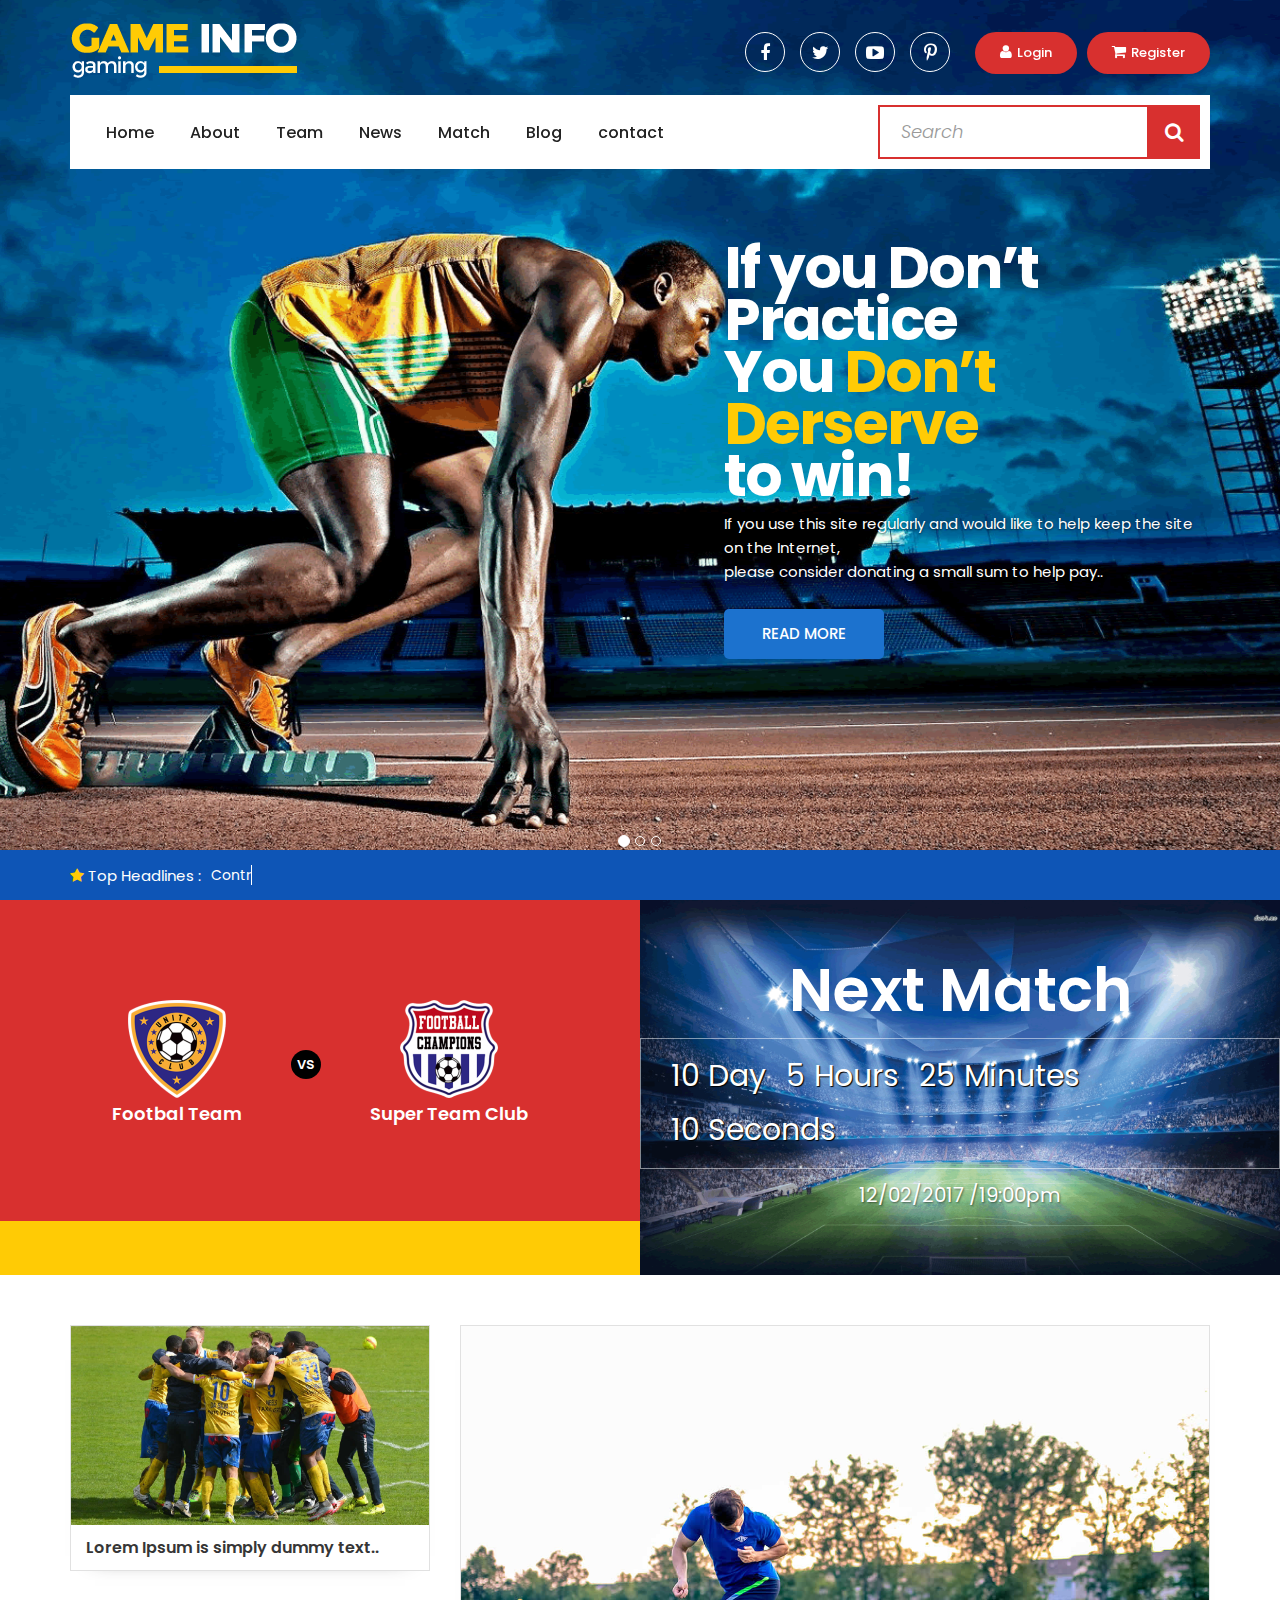
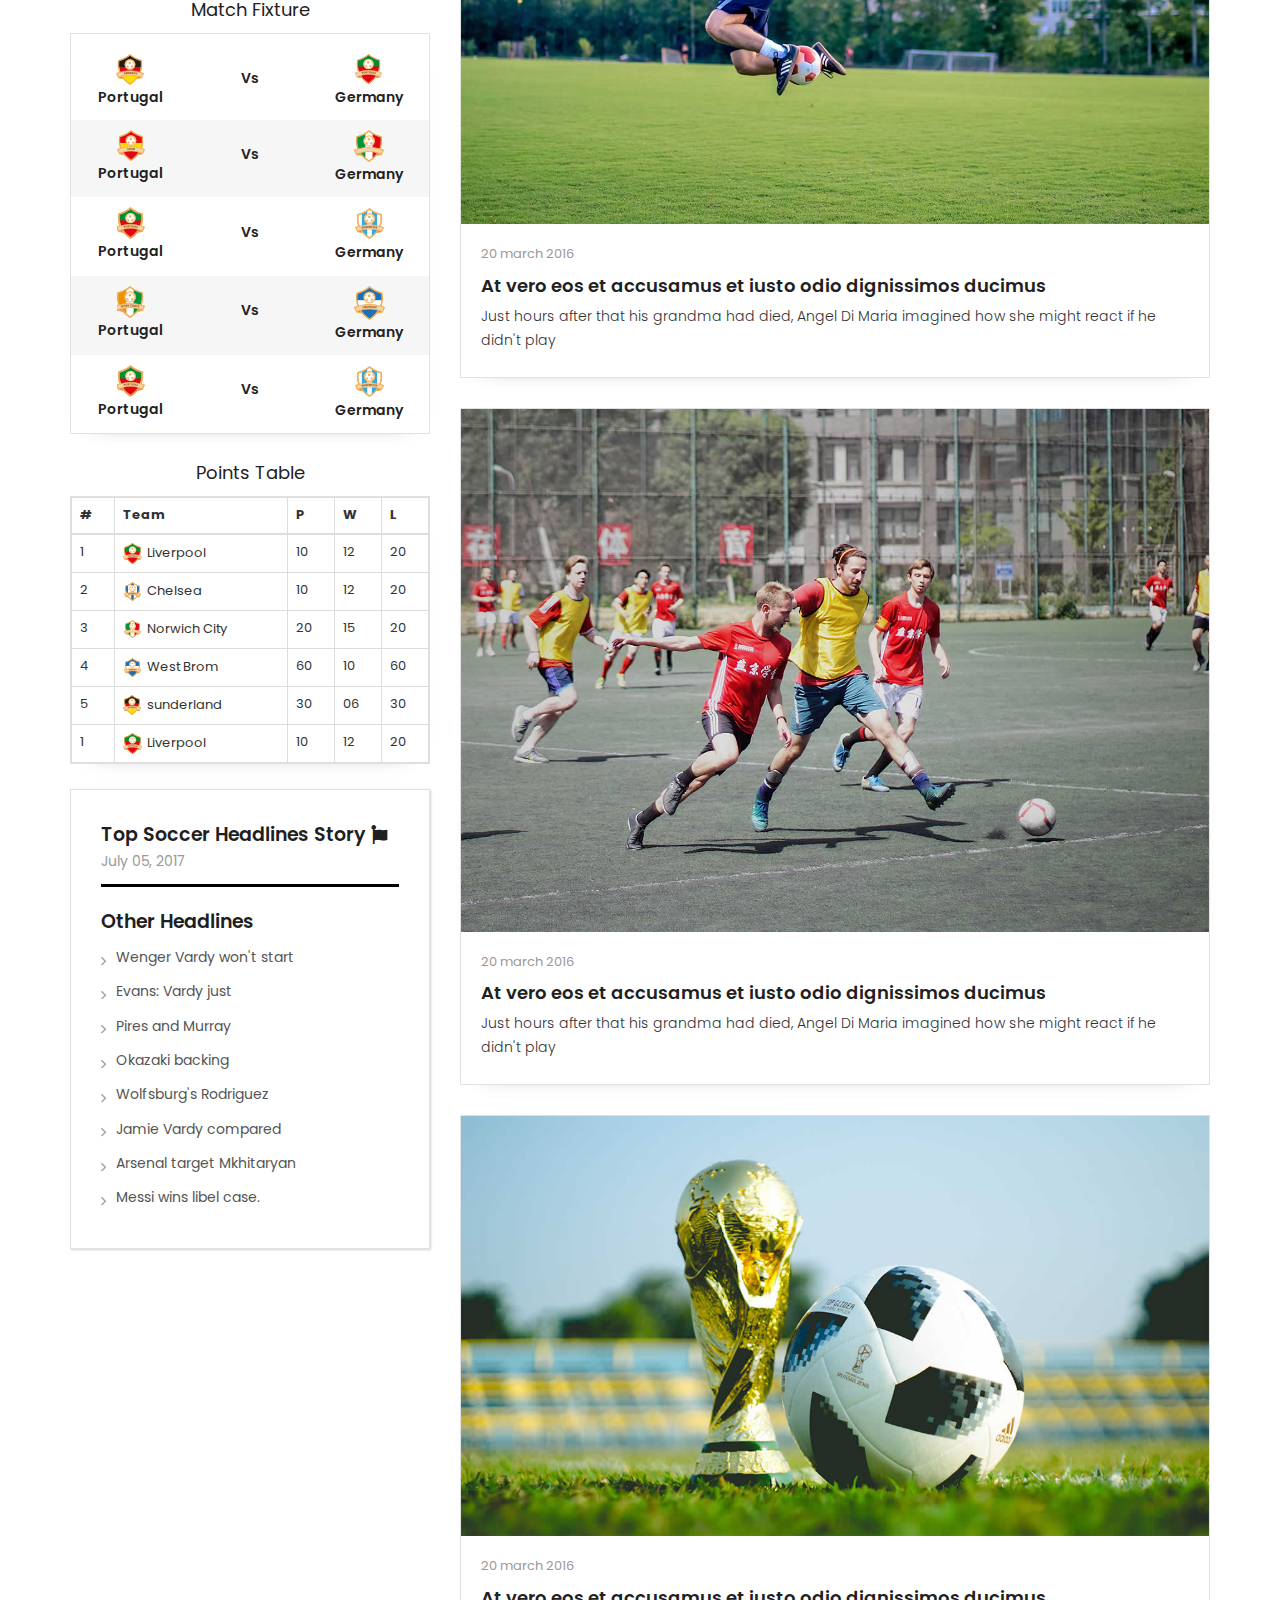
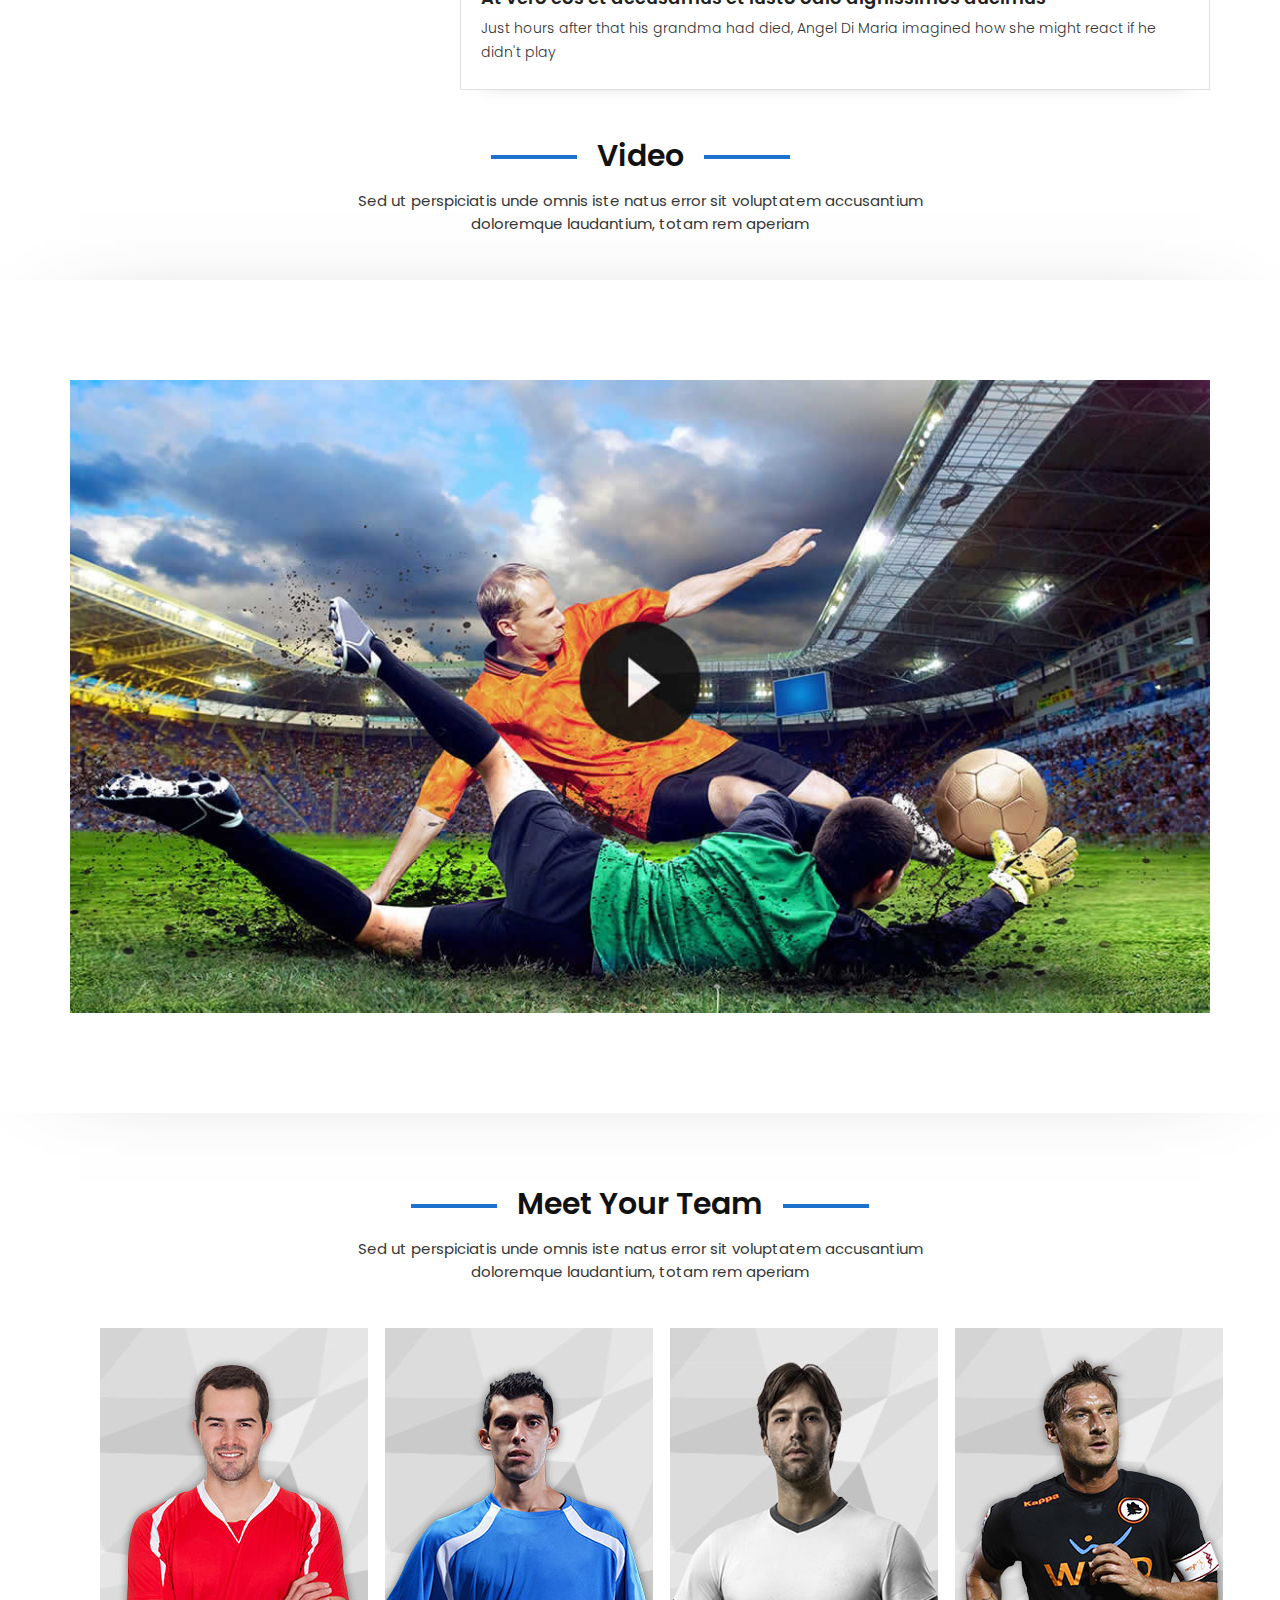
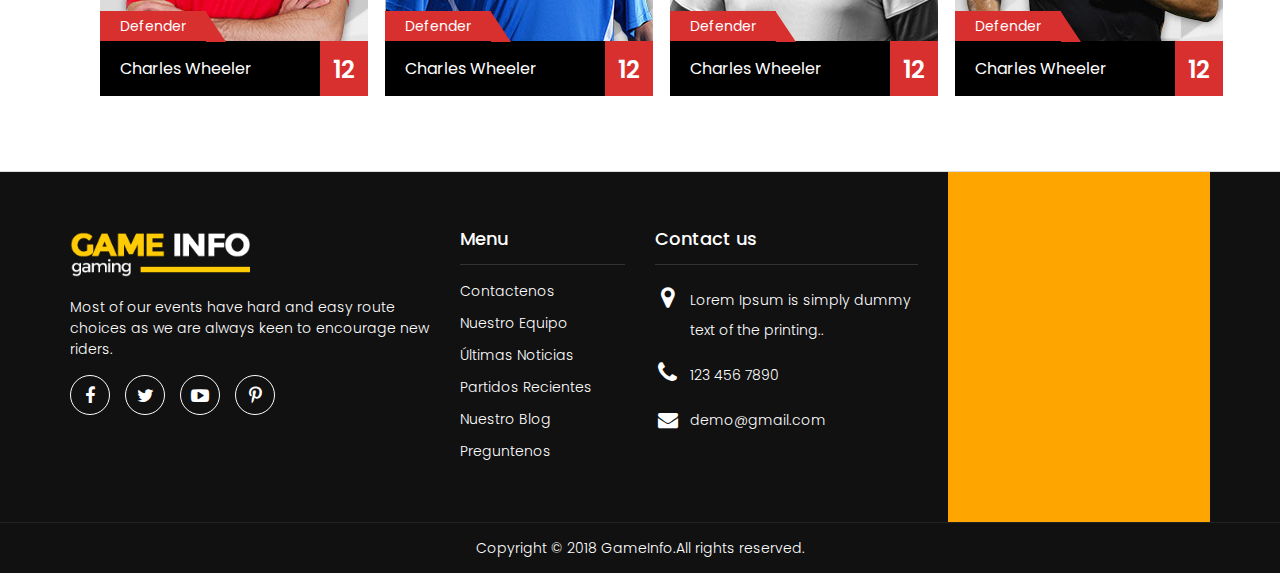
==== commit 907f614c: "Update index.html" ====
--- a/sports/index.html
+++ b/sports/index.html
@@ -598,12 +598,12 @@
                      <div class="footer-widget">
                         <h3>Menu</h3>
                         <ul class="footer-menu">
-                           <li><a href="about.html">About Us</a></li>
-                           <li><a href="team.html">Our Team</a></li>
-                           <li><a href="news.html">Latest News</a></li>
-                           <li><a href="matche.html">Recent Matchs</a></li>
-                           <li><a href="blog.html">Our Blog</a></li>
-                           <li><a href="contact.html">Contact Us</a></li>
+                           <li><a href="about.html">Contactenos</a></li>
+                           <li><a href="team.html">Nuestro Equipo</a></li>
+                           <li><a href="news.html">Últimas Noticias</a></li>
+                           <li><a href="matche.html">Partidos Recientes</a></li>
+                           <li><a href="blog.html">Nuestro Blog</a></li>
+                           <li><a href="contact.html">Preguntenos</a></li>
                         </ul>
                      </div>
                   </div>
